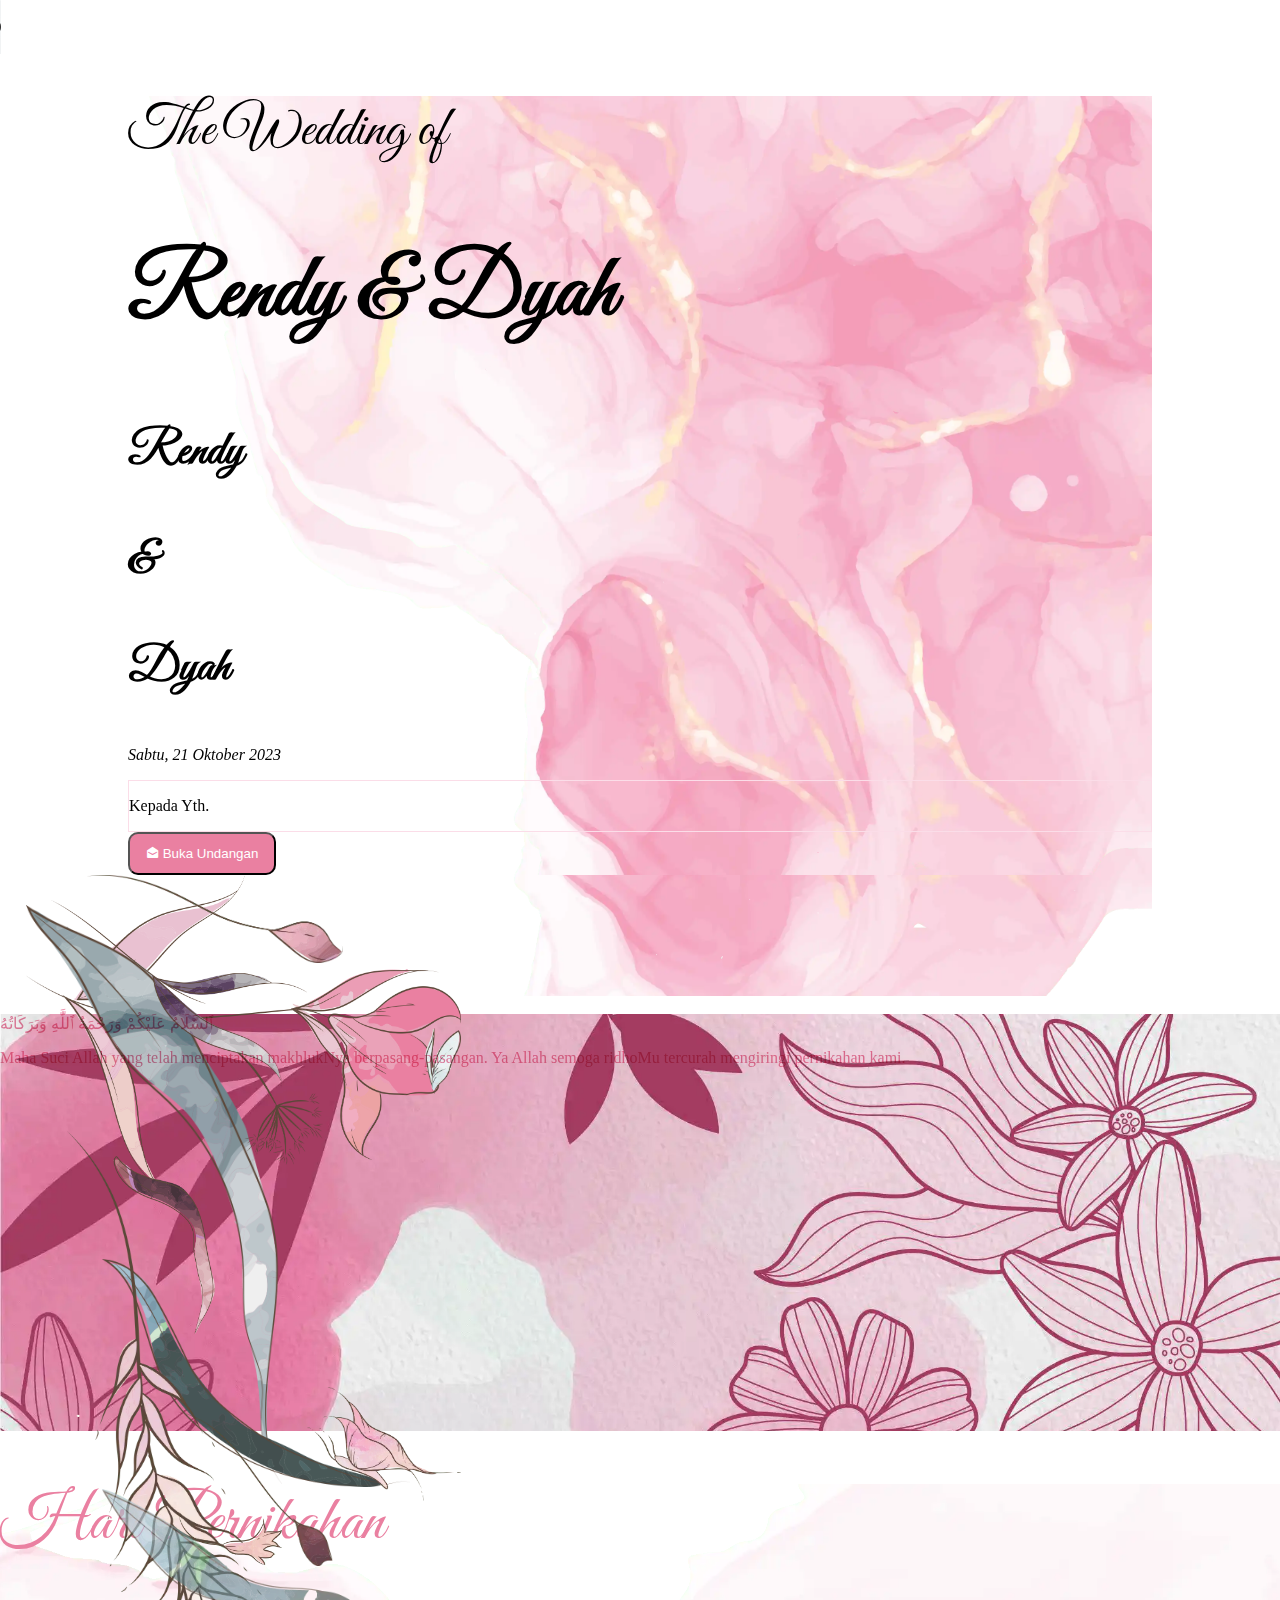
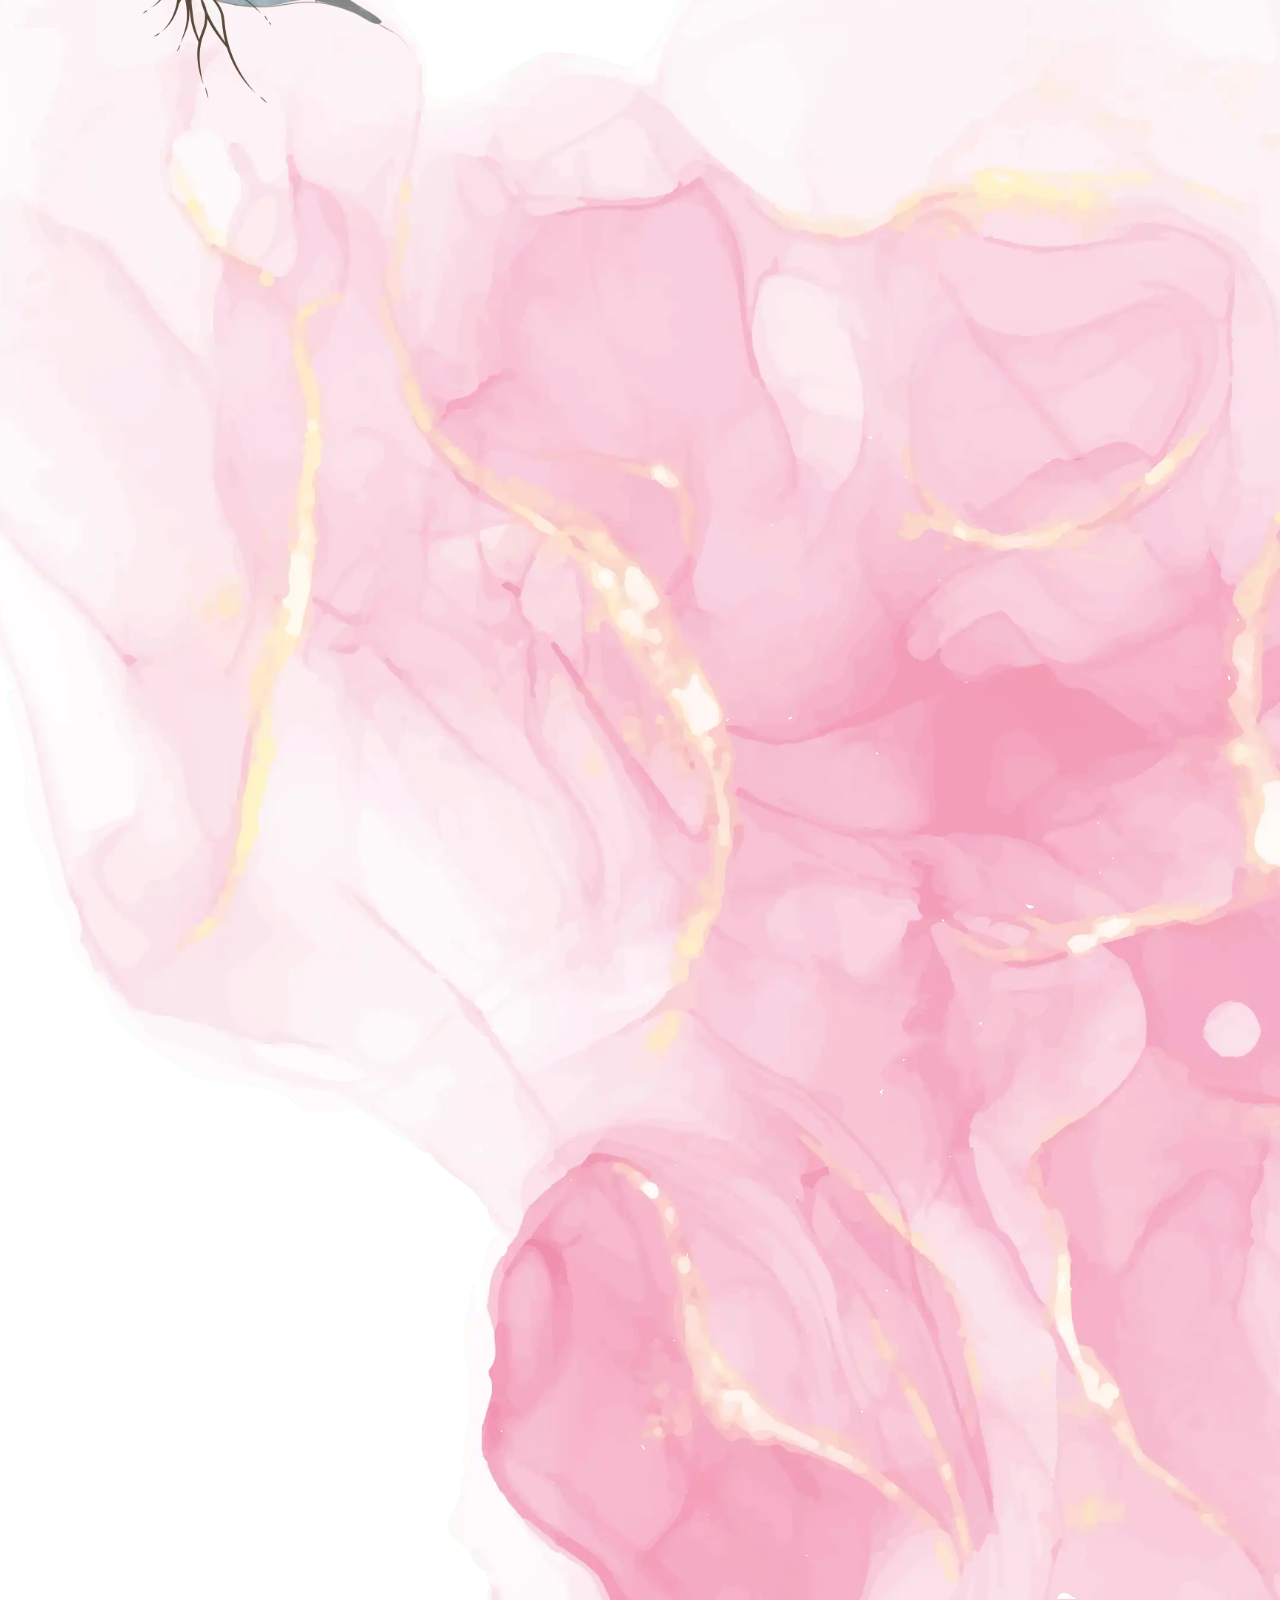
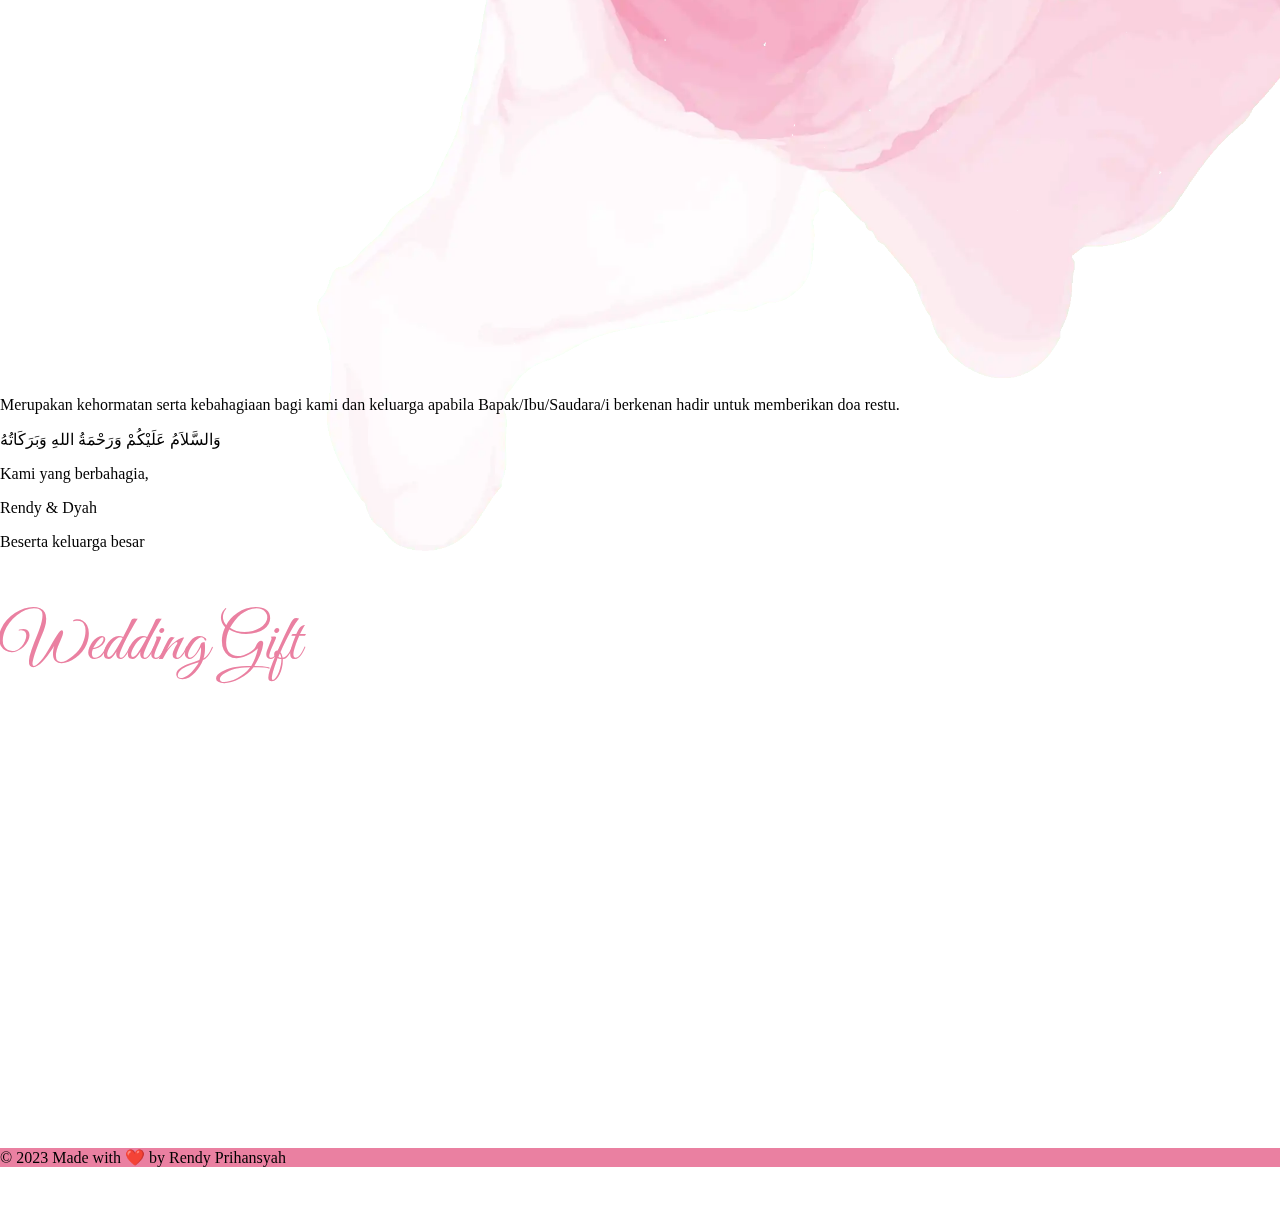
==== index.html @ e4898a98 "v1.5 correction background" ====
<!DOCTYPE html>
<html lang="en">
<head>
  <meta charset="UTF-8">
  <meta name="viewport" content="width=device-width, initial-scale=1.0">
  <link rel="stylesheet" href="styles.css">
  <link href="https://cdn.jsdelivr.net/npm/bootstrap@5.0.2/dist/css/bootstrap.min.css" rel="stylesheet" integrity="sha384-EVSTQN3/azprG1Anm3QDgpJLIm9Nao0Yz1ztcQTwFspd3yD65VohhpuuCOmLASjC" crossorigin="anonymous">
  <script src="https://cdn.jsdelivr.net/npm/bootstrap@5.0.2/dist/js/bootstrap.bundle.min.js" integrity="sha384-MrcW6ZMFYlzcLA8Nl+NtUVF0sA7MsXsP1UyJoMp4YLEuNSfAP+JcXn/tWtIaxVXM" crossorigin="anonymous"></script>
  <link href="https://unpkg.com/aos@2.3.1/dist/aos.css" rel="stylesheet">
  <link href='https://unpkg.com/boxicons@2.1.2/css/boxicons.min.css' rel='stylesheet'>
  <link rel="icon" type="image/x-icon" href="assets/rd.jpeg">
  <title>Pernikahan Rendy & Dyah</title>
  <meta name="description" content="21 Oktober 2023, 19.00 WIB ~ 21.00 WIB">

</head>
<body>
  <audio id="songs" controls autoplay loop class="d-none">
    <source src="assets/song.mp3" type="audio/mpeg">
  </audio>
    <section class="muka overflow-hidden">
      <article class="position-relative muka">
        <div
          class="position-absolute vh-100 vw-100 text-black d-flex justify-content-center align-items-center flex-column top-0 left-0">
          <h1 class="tittle">
            The Wedding of
          </h1>
          <h2 class="name d-none d-sm-block">
            Rendy & Dyah
          </h2>
          <h3 class="name d-sm-none mb-0">
            Rendy
          </h3>
          <h3 class="name d-sm-none mb-0">
            &
          </h3>
          <h3 class="name d-sm-none">
            Dyah
          </h3>
          <p>
            <i>
              Sabtu, 21 Oktober 2023
            </i>
          </p>

          <div class="bg-white rounded-3 px-5 py-2 mb-3 d-flex flex-column justify-content-start align-items-center" style="color: black; border: 1px; border-style: solid; border-color: #fbdde8;">
            <p>
              Kepada Yth.
            </p>
            <p id="person" class="text-capitalize">
              
            </p>
          </div>

          <button class="btn-open d-flex align-items-center justify-content-center gap-2 fs-5 border-0" id="open">
            <i class='bx bxs-envelope-open'></i>
            Buka Undangan
          </button>
        </div>
        <div class="board">
          <img alt="motion floral first section" class="floral-1" src="assets/page1/Layer 1.webp">
          <img alt="motion floral first section" class="floral-2" src="assets/page1/Layer 2.webp">
          <img alt="motion floral first section" class="floral-6" src="assets/page1/Layer 6.webp">
          <img alt="motion floral first section" class="floral-3" src="assets/page1/Layer 3.webp">
          <img alt="motion floral first section" class="floral-4" src="assets/page1/Layer 4.webp">
          <img alt="motion floral first section" class="floral-5" src="assets/page1/Layer 5.webp">
          <img alt="motion floral first section" class="floral-7" src="assets/page1/Layer 7.webp">
          <img alt="motion floral first section" class="floral-8" src="assets/page1/Layer 8.webp">
          <img alt="motion floral first section" class="floral-9" src="assets/page1/Layer 9.webp">
          <img alt="motion floral first section" class="floral-10" src="assets/page1/Layer 10.webp">
          <img alt="motion floral first section" class="floral-11" src="assets/page1/Layer 11.webp">
          <img alt="motion floral first section" class="floral-12" src="assets/page1/Layer 12.webp">
          <img alt="motion floral first section" class="floral-13" src="assets/page1/Layer 13.webp">     
        </div>
      </article>
    </section>
  
    <div id="separator" class="w-100 h-15px d-none">
    </div>
    
    <article id="about" class="container background-floral vw-100 py-5 d-none">
      <p class="text-center text-pink fs-1">
        ٱلسَّلَامُ عَلَيْكُمْ وَرَحْمَةُ ٱللَّٰهِ وَبَرَكَاتُهُ
      </p>

      <p class="text-center text-pink">
        Maha Suci Allah yang telah menciptakan makhlukNya berpasang-pasangan. Ya Allah semoga ridhoMu tercurah
        mengiringi pernikahan kami.
      </p>

      <!-- <p class="text-center text-pink" style="font-size: 2.5rem;">
        Mempelai
      </p> -->

      <div class="d-flex align-items-center justify-content-center gap-3 gap-sm-5 flex-column flex-md-row">
        <div data-aos="fade-right" data-aos-duration="2000"
          class="d-flex flex-column align-items-center rounded-3 p-3">
          <!-- <img src="assets/rendy.gif" alt="rendy" width="300" height="auto"> -->
          <p class="mempelai text-pink">
            Rendy Prihansyah
          </p>
          <!-- <p class="mb-0">
            <strong>
              Putra Dari
            </strong>
          </p> -->
          <p class="mb-0 text-pink">
            Alm. Bapak Fery Iswanto
          </p>
          <!-- <p class="mb-0" >
            &
          </p> -->
          <p class="mb-0 text-pink">
            Ibu Pipin Hasanah
          </p>
        </div>
        <!-- <p data-aos="zoom-in" data-aos-duration="2000" class="and mb-0 about-us text-white">.</p> -->
        <div data-aos="fade-left" data-aos-duration="2000"
          class="d-flex flex-column align-items-center rounded-3 p-3">
          <!-- <img src="assets/dyah.gif" alt="dyah" width="300" height="auto"> -->
          <p class="mempelai text-pink ">
            Dyah Khoirotunnisa
          </p>
          <!-- <p class="mb-0">
            <strong>
              Putri Dari
            </strong>
          </p> -->
          <p class="mb-0 text-pink">
            Alm. Bapak Ade Supriatin
          </p>
          <!-- <p class="mb-0">
            &
          </p> -->
          <p class="mb-0 text-pink">
            Ibu Munhana
          </p>
        </div>
      </div>
    </article>

    <!-- <article id="quote" class="vh-100 vw-100 d-flex flex-column justify-content-between background-quote d-none">
      <div class="w-100 background-primary h-15px">
      </div>
      <div class="container">
          <div class="p-5 d-flex align-items-center justify-content-center flex-column">
            <p class="quote text-black text-center">
              " Dan di antara tanda-tanda kekuasaan-Nya diciptakan-Nya untukmu pasangan hidup dari jenismu sendiri
              supaya kamu dapat ketenangan hati dan dijadikannya kasih sayang di antara kamu. Sesungguhnya yang demikian
              menjadi tanda-tanda kebesaran-Nya bagi orang-orang yang berpikir. "
            </p>
            <p class="quote text-black">
              ~QS. Ar-Rum Ayat 21~
            </p>
        </div>
      </div>
      <div class="w-100 background-primary h-15px">
      </div>
    </article> -->

    <article id="times" class="container muka py-5 d-none">
      <h2 class="about-us text-center" style="color: #ea80a1;">
        Hari Pernikahan
      </h2>

      <div data-aos="zoom-in" data-aos-duration="2000"
        class="d-flex flex-wrap align-items-center justify-content-center gap-3 mb-5">
        <div id="day"
          class="d-flex align-items-center justify-content-center text-white rounded-3 timer shadow background-timer" style="font-size: 2rem; font-weight: 600;">
        </div>
        <div id="hrs"
          class="d-flex align-items-center justify-content-center text-white rounded-3 timer shadow background-timer" style="font-size: 2rem; font-weight: 600;">
        </div>
        <div id="mins"
          class="d-flex align-items-center justify-content-center text-white rounded-3 timer shadow background-timer" style="font-size: 2rem; font-weight: 600;">
        </div>
        <div id="secs"
          class="d-flex align-items-center justify-content-center text-white rounded-3 timer shadow background-timer" style="font-size: 2rem; font-weight: 600;">
        </div>
      </div>

      <div class="d-flex justify-content-center mb-5">
        <div data-aos="fade-up" data-aos-duration="2000"
          class="d-flex flex-column align-items-center rounded-3 p-3 shadow background-gray">
          <div class="rounded-circle d-flex align-items-center justify-content-center background-wedding">
            <img src="assets/book.gif" alt="Akad" width="auto" height="74">
          </div>

          <h3>
              Akad
          </h3>

          <div class="d-flex align-items-center justify-content-around gap-4">
            <div class="d-flex flex-column text-center">
              <hr>
              <p>
                  Sabtu, 21 Oktober 2023
              </p>
              <hr>
            </div>
            <div class="d-flex flex-column text-center">
              <hr>
              <p>
                  15.30 WIB - 17.30 WIB
              </p>
              <hr>
            </div>
          </div>

          <div class="rounded-circle d-flex align-items-center justify-content-center background-wedding">
            <img src="assets/glass.gif" alt="Resepsi" width="80" height="76">
          </div>

          <h3>
              Resepsi Pernikahan
          </h3>

          <div class="d-flex align-items-center justify-content-around gap-4">
            <div class="d-flex flex-column text-center">
              <hr>
              <p>
                  Sabtu, 21 Oktober 2023
              </p>
              <hr>
            </div>
            <div class="d-flex flex-column text-center">
              <hr>
              <p>
                  19.00 WIB - 21.00 WIB
              </p>
              <hr>
            </div>
          </div>

          <a href="https://calendar.google.com/calendar/event?action=TEMPLATE&tmeid=NmxjaHAzYmgzcmlxMnI1Z3VuY3E4aHZpMmQgcmVuZHlwcmloYW5zeWFoQG0&tmsrc=rendyprihansyah%40gmail.com" rel="nofollow noopener noreferrer external"
            class="btn-map d-flex align-items-center justify-content-center gap-1 mb-3 transition" target="_blank" style="text-decoration: none;">
            <p class="mb-0 fs-5">
              <button class="btn-open d-flex align-items-center justify-content-center gap-2 fs-5 border-0">
                <i class='bx bxs-calendar'></i>
                Ingatkan di Google Calendar
              </button>
            </p>
          </a>
          <br>
          <h2>
            Lokasi Pernikahan
          </h2>
          <p class="text-center">
            TERAS RAJEG - Jl. Raya Pondok Rajeg No.61, Jatimulya, Kec. Cilodong, Kota Depok, Jawa Barat 16914
          </p>

          <div data-aos="fade-up" data-aos-duration="2000" class="container-map">
              <iframe title="Venue Maps:Teras Rajeg" src="https://www.google.com/maps/embed?pb=!1m14!1m8!1m3!1d15857.902321288115!2d106.8249206!3d-6.4612717!3m2!1i1024!2i768!4f13.1!3m3!1m2!1s0x2e69c1b67a448151%3A0x7ddcf5cd81dd1715!2sTeras%20Rajeg%20-%20Outdoor%20Venue!5e0!3m2!1sid!2sid!4v1693909894973!5m2!1sid!2sid" width="100%" height="450" style="border:0;" allowfullscreen="" loading="lazy" referrerpolicy="no-referrer-when-downgrade"></iframe>
          </div>
          <br>
          <a href="https://goo.gl/maps/6xcEoi2kr81Gwwn37" rel="nofollow noopener noreferrer external"
            class="btn-map d-flex align-items-center justify-content-center gap-1 mb-3 transition" target="_blank" style="text-decoration: none;">
            
            <p class="mb-0 fs-5">
              <button class="btn-open d-flex align-items-center justify-content-center gap-2 fs-5 border-0">
                </i><i class='bx bxs-map'></i>Buka Peta
              </button>
            </p>
          </a>
        </div>
      </div>

      <p class="text-center">
        Merupakan kehormatan serta kebahagiaan bagi kami dan keluarga apabila Bapak/Ibu/Saudara/i berkenan hadir untuk memberikan doa restu.
      </p>

      <p class="text-center fs-1">
        وَالسَّلاَمُ عَلَيْكُمْ وَرَحْمَةُ اللهِ وَبَرَكَاتُهُ
      </p>

      <p class="text-center">
        Kami yang berbahagia,
      </p>

      <p class="text-center name-closing">
        Rendy & Dyah
      </p>

      <p class="text-center">
        Beserta keluarga besar
      </p>
    </article>

    <article id="gift" class="container py-5 d-none">
      <h2 class="about-us text-center" style="color: #ea80a1;">
        Wedding Gift
      </h2>
      <div
        data-aos="fade-up" data-aos-duration="2000"
        class="d-flex flex-column align-items-center justify-content-between rounded-3 p-3 h-100 shadow background-gray mx-auto"
        style="max-width: 500px;"
      >
        <p class="fs-2">
          <b>Rekening</b>
        </p>

        <div class="d-flex flex-wrap items-center justify-content-center gap-4">
          <img src="assets/bca.png" alt="bca" height="65">

          <div>
            <div class="d-flex align-items-center gap-2">
              <p class="mb-0">
                095 364 6550
              </p>
              <i onclick="copyBca()" class="bx bxs-copy-alt mt-2 h4" style="cursor: pointer;"></i>
            </div>
            <p>
              a.n Rendy Prihansyah
            </p>
          </div>
        </div>

        <div class="d-flex flex-wrap items-center justify-content-center gap-4">
          <img src="assets/bni.png" alt="bni" width="200" height="65">

          <div>
            <div class="d-flex align-items-center gap-2">
              <p class="mb-0">
                043 764 9266 
              </p>
              <i onclick="copyBni()" class="bx bxs-copy-alt mt-2 h4" style="cursor: pointer;"></i>
            </div>
            <p>
              a.n Dyah Khoirotunnisa
            </p>
          </div>
        </div>
<!-- 
        <a href="https://wa.me/+6281289388441" rel="nofollow noopener noreferrer" target="_blank"
          class="btn-map d-flex align-items-center justify-content-center gap-1 transition" style="text-decoration: none;">
          <i class='bx bxl-whatsapp'></i>
          <p class="mb-0 fs-6">
            Konfirmasi WhatsApp
          </p>
        </a> -->
      </div>
    </article>

    <footer id="footer" class="w-100 text-white d-flex justify-content-center py-3 background-primary d-none">
      <p class="mb-0">
        &copy; 2023 Made with ❤️ by Rendy Prihansyah
      </p>
    </footer>
    <script src="https://code.jquery.com/jquery-3.6.0.slim.min.js"
      integrity="sha256-u7e5khyithlIdTpu22PHhENmPcRdFiHRjhAuHcs05RI=" crossorigin="anonymous"></script>
    <script src="https://unpkg.com/aos@2.3.1/dist/aos.js"></script>
    <script>
      var end = new Date('10/21/2023 3:30 PM');
      var _second = 1000;
      var _minute = _second * 60;
      var _hour = _minute * 60;
      var _day = _hour * 24;
      var timer;
  
      function showRemaining() {
        var now = new Date();
        var distance = end - now;
        if (distance < 0) {
  
          clearInterval(timer);
          document.getElementById('day').innerHTML = '0 Hari';
          document.getElementById('hrs').innerHTML = '0 Jam';
          document.getElementById('mins').innerHTML = '0 Menit';
          document.getElementById('secs').innerHTML = '0 Detik';
  
          return;
        }
        var days = Math.floor(distance / _day);
        var hours = Math.floor((distance % _day) / _hour);
        var minutes = Math.floor((distance % _hour) / _minute);
        var seconds = Math.floor((distance % _minute) / _second);
  
        document.getElementById('day').innerHTML = days + ' Hari';
        document.getElementById('hrs').innerHTML = hours + ' Jam';
        document.getElementById('mins').innerHTML = minutes + ' Menit';
        document.getElementById('secs').innerHTML = seconds + ' Detik';
      }
  
      timer = setInterval(showRemaining, 1000);
    </script>
    <script>
      var openButton = document.querySelector('#open');
      openButton.addEventListener("click", function (event) {
        separator = document.getElementById("separator");
        about = document.getElementById("about");
        // quote = document.getElementById("quote");
        times = document.getElementById("times");
        gift = document.getElementById("gift");
        footer = document.getElementById("footer");
        separator.classList.remove("d-none");
        about.classList.remove("d-none");
        // quote.classList.remove("d-none");
        times.classList.remove("d-none");
        gift.classList.remove("d-none");
        footer.classList.remove("d-none");
        AOS.init(
          {
            once: true
          }
        );
        document.getElementById("songs").play();
        separator.scrollIntoView();
      });
    </script>

    <script>
      function copyBca() {
        navigator.clipboard.writeText("0953646550")
        .then(() => {
          alert("Berhasil Menyalin Nomor Rekening BCA");
        })
        .catch(() => {
          alert("Terjadi Kesalahan, Tidak Dapat Menyanil Nomor Rekening");
        });
      }

      function copyBni() {
        navigator.clipboard.writeText("0437649266")
        .then(() => {
          alert("Berhasil Menyalin Nomor Rekening BNI");
        })
        .catch(() => {
          alert("Terjadi Kesalahan, Tidak Dapat Menyanil Nomor Rekening");
        });
      }
      </script>
      <script>
      const to = new URLSearchParams(window.location.search);
      var kepada = document.getElementById("person");
      kepada.textContent = to.get('to');;
    </script>
</body>
</html>
---- styles.css ----
@import url('https://fonts.googleapis.com/css2?family=Alex+Brush&display=swap');
@import url('https://fonts.googleapis.com/css2?family=Great+Vibes&display=swap');

@font-face {
  font-family: "mitha_mella";
  src: url("/fonts/MithaMellaRegular.ttf");
}

html,
body {
  /* background-color: white; */
  /* background-image: url("https://rendyp.github.io/assets/page1/Layer 26.png");
  background-position: center;
  background-repeat: no-repeat;
  background-size: cover; */
  height: 100%;
  width: 100%;
  margin: 0;
}

section {
  max-width: 1024px;
  height:100%;
  width: 100%;
  margin-top: auto;
  margin-left: auto;
  margin-right: auto;
}

.muka{
  background-image: url("https://rendyp.github.io/assets/page1/Layer 26.webp");
  background-position: center;
  background-repeat: no-repeat;
  background-size: cover;
}

.board{
  max-width: 50%;
  max-height: 50%;
  position: relative;
}

/* Start Floral */
.floral-1{
  max-width: 85%;
  position: absolute;
  padding-top: 0%;
  margin-left: -20%;
  animation: diving 6s ease-in-out infinite, diving-rotate 6s ease-in-out infinite;
}

.floral-2{
  max-width: 50%;
  position: absolute;
  padding-top: 6%;
  margin-left: -20%;
  animation: diving-2 6s ease-in-out infinite, diving-rotate-2 6s ease-in-out infinite;
}

.floral-3{
  max-width: 50%;
  padding-top: 5%;
  position: absolute;
  margin-left: -15%;
  animation: diving 12s ease-in-out infinite, diving-rotate 9s ease-in-out infinite;
}

.floral-4{
  max-width: 20%;
  padding-top: 55%;
  position: absolute;
  margin-left: -3%;
  animation: diving 2s ease-in-out infinite, diving-rotate 3s ease-in-out infinite;
}

.floral-5{
  max-width: 60%;
  padding-top: 75%;
  position: absolute;
  margin-left: -5%;
  animation: diving-2 5s ease-in-out infinite, diving-rotate-2 10s ease-in-out infinite;
}

.floral-6{
  max-width: 20%;
  position: absolute;
  padding-top: 32%;
  margin-left: 18%;
  animation: diving 12s ease-in-out infinite, diving-rotate 9s ease-in-out infinite;
}

.floral-7{
  max-width: 7%;
  position: absolute;
  padding-top: 30%;
  margin-left: 58%;
  animation: diving-7 6s ease-in-out infinite, diving-rotate 6s ease-in-out infinite, butterfly 6s ease-in-out infinite;
}

.floral-8{
  max-width: 50%;
  position: absolute;
  padding-top: 0%;
  margin-left: -8%;
  animation: diving 2s ease-in-out infinite, diving-rotate 2s ease-in-out infinite;
}

.floral-9{
  max-width: 30%;
  position: absolute;
  padding-top: 100%;
  margin-left: 35%;
  animation: diving-2 5s ease-in-out infinite, diving-rotate-2 10s ease-in-out infinite;
}

.floral-10{
  max-width: 40%;
  position: absolute;
  padding-top: 50%;
  margin-left: -12%;
  animation: diving-9 5s ease-in-out infinite;
}

.floral-11{
  max-width: 60%;
  position: absolute;
  padding-top: 120%;
  margin-left: -5%;
  animation: diving-rotate 4s ease-in-out infinite;
}

.floral-12{
  max-width: 30%;
  position: absolute;
  padding-top: 105%;
  margin-left: 10%;
  animation: diving-rotate 3s ease-in-out infinite;
}

.floral-13{
  max-width: 20%;
  position: absolute;
  padding-top: 125%;
  margin-left: 10%;
  animation: diving-rotate 10s ease-in-out infinite;
}

@keyframes diving {
  0% {
    margin-top: 15px;
  }
  50% {
    margin-top: 25px;
  }
  100% {
    margin-top: 15px;
  }
}

@keyframes diving-rotate {
  0% {
    transform: rotate(0deg);
    transform-origin: bottom left;
  }
  50% {
    transform: rotate(5deg);
    transform-origin: bottom left;
  }
  75% {
    transform: rotate(-2deg);
    transform-origin: bottom left;
  }
  100% {
    transform: rotate(0deg);
    transform-origin: bottom left;
  }
}

@keyframes diving-2 {
  0% {
    margin-top: 15px;
  }
  50% {
    margin-top: 5px;
  }
  100% {
    margin-top: 15px;
  }
}

@keyframes diving-rotate-2 {
  0% {
    transform: rotate(0deg);
    transform-origin: bottom left;
  }
  25% {
    transform: rotate(-6deg);
    transform-origin: bottom left;
  }

  50% {
    transform: rotate(-2deg);
    transform-origin: bottom left;
  }
  100% {
    transform: rotate(0deg);
    transform-origin: bottom left;
  }
}

@keyframes diving-7 {
  0% {
    margin-top: 0px;
  }
  50% {
    margin-top: -5px;
  }
  50% {
    margin-top: -20px;
  }
  100% {
    margin-top: 0px;
  }
}

@keyframes butterfly {
  0% {
    transform: scale(1.0);
  }
  25% {
    transform: scale(1.1);
  }
  50% {
    transform: scale(1.0);
  }
  75% {
    transform: scale(1.1);
  }
  100% {
    transform: scale(1.0);
  }
}

@keyframes diving-9 {
  0% {
    margin-top: 0px;
  }
  50% {
    margin-top: 25px;
  }
  100% {
    margin-top: 0px;
  }
}
/* end floral */

p.date {
  font-family: 'Alex Brush', cursive;
  font-size: 1.5rem;
}

h1.tittle {
  font-family: 'Great Vibes', cursive;
  font-weight: 550;
  font-size: 3.5rem;
}

h2.name {
  font-family: 'Great Vibes', cursive;
  font-size: 5.5rem;
}

h3.name {
  font-family: 'Great Vibes', cursive;
  font-size: 3rem;
}

.btn-open {
  background-color: #ea80a1;
  cursor: pointer;
  padding: 0.75rem 1rem;
  text-decoration: none;
  color: white;
  border-radius: 10px;
  text-align: center;
  box-shadow: 0 0 0 0 #eaa2b8;
  transform: scale(1);
  animation: pulse 1.5s infinite;
}

.text-pink{
  color: #ea80a1;
  mix-blend-mode: multiply;
  text-shadow: 0.5px 0.5px white;
}


@keyframes pulse {
  0% {
    transform: scale(0.9);
    box-shadow: 0 0 0 0 #eaa2b8;
  }

  70% {
    transform: scale(1);
    box-shadow: 0 0 0 10px #fbdde8;
  }

  100% {
    transform: scale(0.9);
    box-shadow: 0 0 0 0 #eaa2b8;
  }
}

.about-us {
  font-family: 'Great Vibes', cursive;
  font-size: 4rem;
  font-weight: 500;
  color: black;
}

.mempelai {
  font-family: 'Great Vibes', cursive;
  font-size: 2.5rem;
  font-weight: 500;
}

.modal-title {
  font-family: 'Dancing Script', cursive;
  font-size: 5rem;
  font-weight: 600;
  color: #ea80a1;
}

.carousel-img {
  object-fit: cover;
  object-position: center center;
  background-position: center;
}

.background-primary {
  background-color: #ea80a1;
}

.background-floral{
  background-image: url("assets/bg4.webp");
  background-repeat: no-repeat;
  background-size: cover;
}

.background-timer {
  background-color: #ea80a1;
  width: 160px;
  height: 160px;
}

.background-wedding {
  background-color: white;
  width: 120px;
  height: 120px;
  /* border: 1px solid #ea80a1; */
}

.background-gray {
  background-color: #f5f5f5;
}

.background-dark {
  background-color: #2E2F3A;
}

.background-quote {
  background-image: url("assets/bg1.png");
  background-size: 80%;
  background-position: bottom left;
  background-repeat: no-repeat;
}

.background-about {
  /* background-image: url("assets/flower_white.png");
  background-size: 50%;
  background-position: bottom right;
  background-repeat: no-repeat; */
  animation: diving-rotate 8s ease-in-out infinite;
}

.container-map {
  width: 100%;
  max-width: 732px;
}

.h-15px {
  height: 2px;
}

.transition {
  transition-property: color, background-color, border-color, text-decoration-color, fill, stroke, opacity, box-shadow, transform, filter, backdrop-filter;
  transition-timing-function: cubic-bezier(0, 0, 0.2, 1);
  transition-duration: 300ms;
}
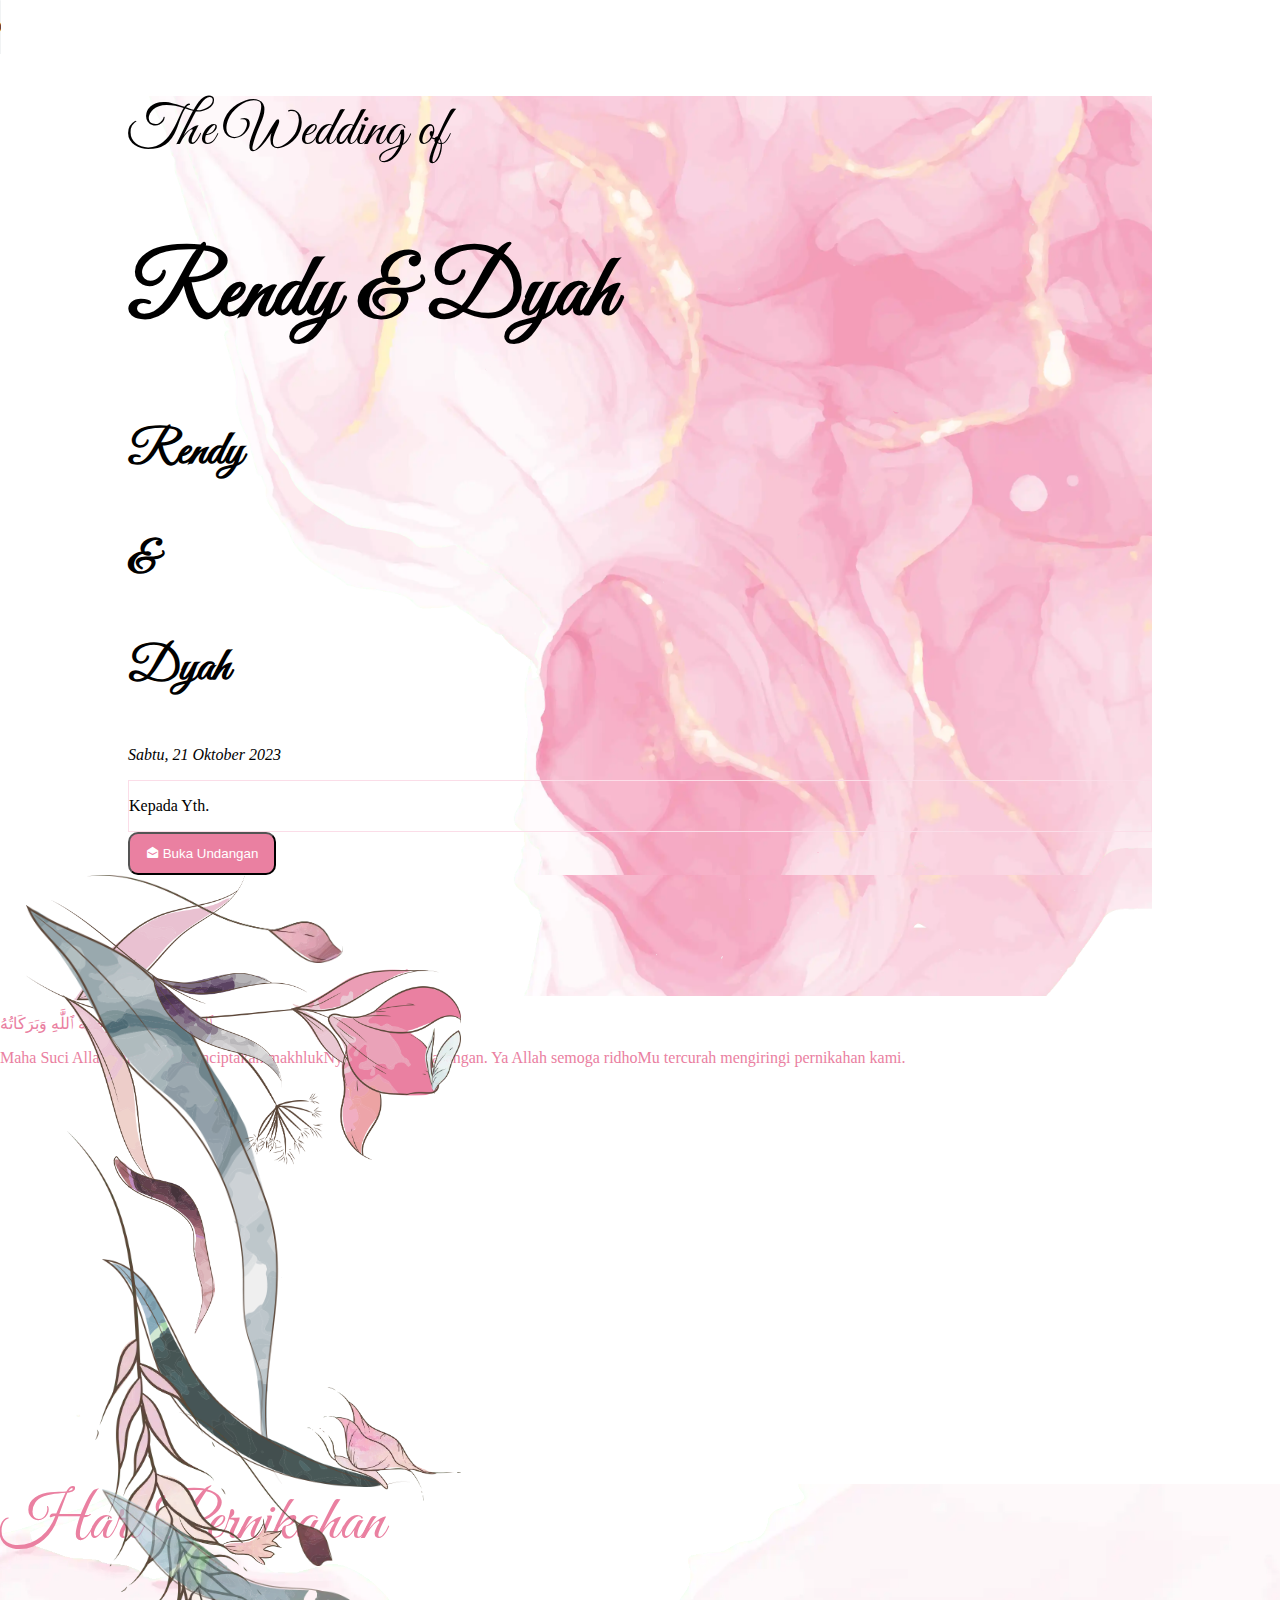
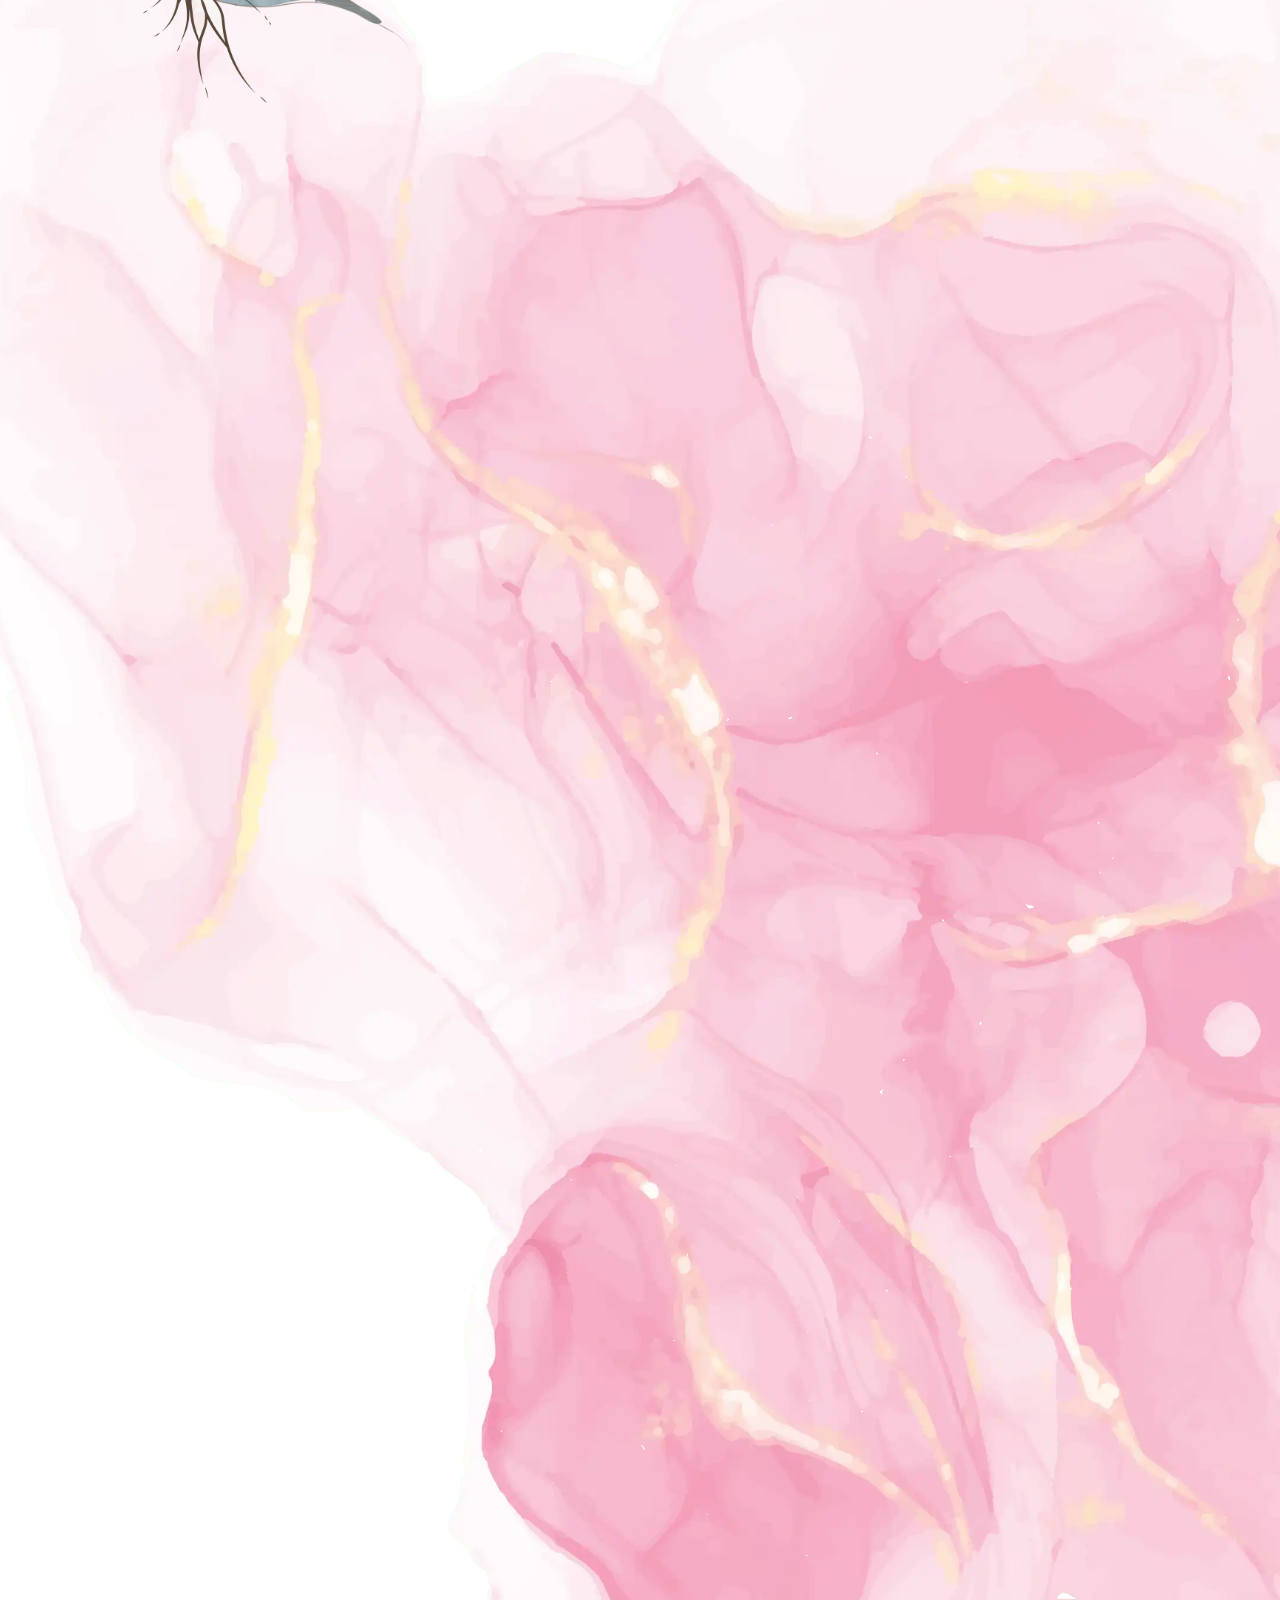
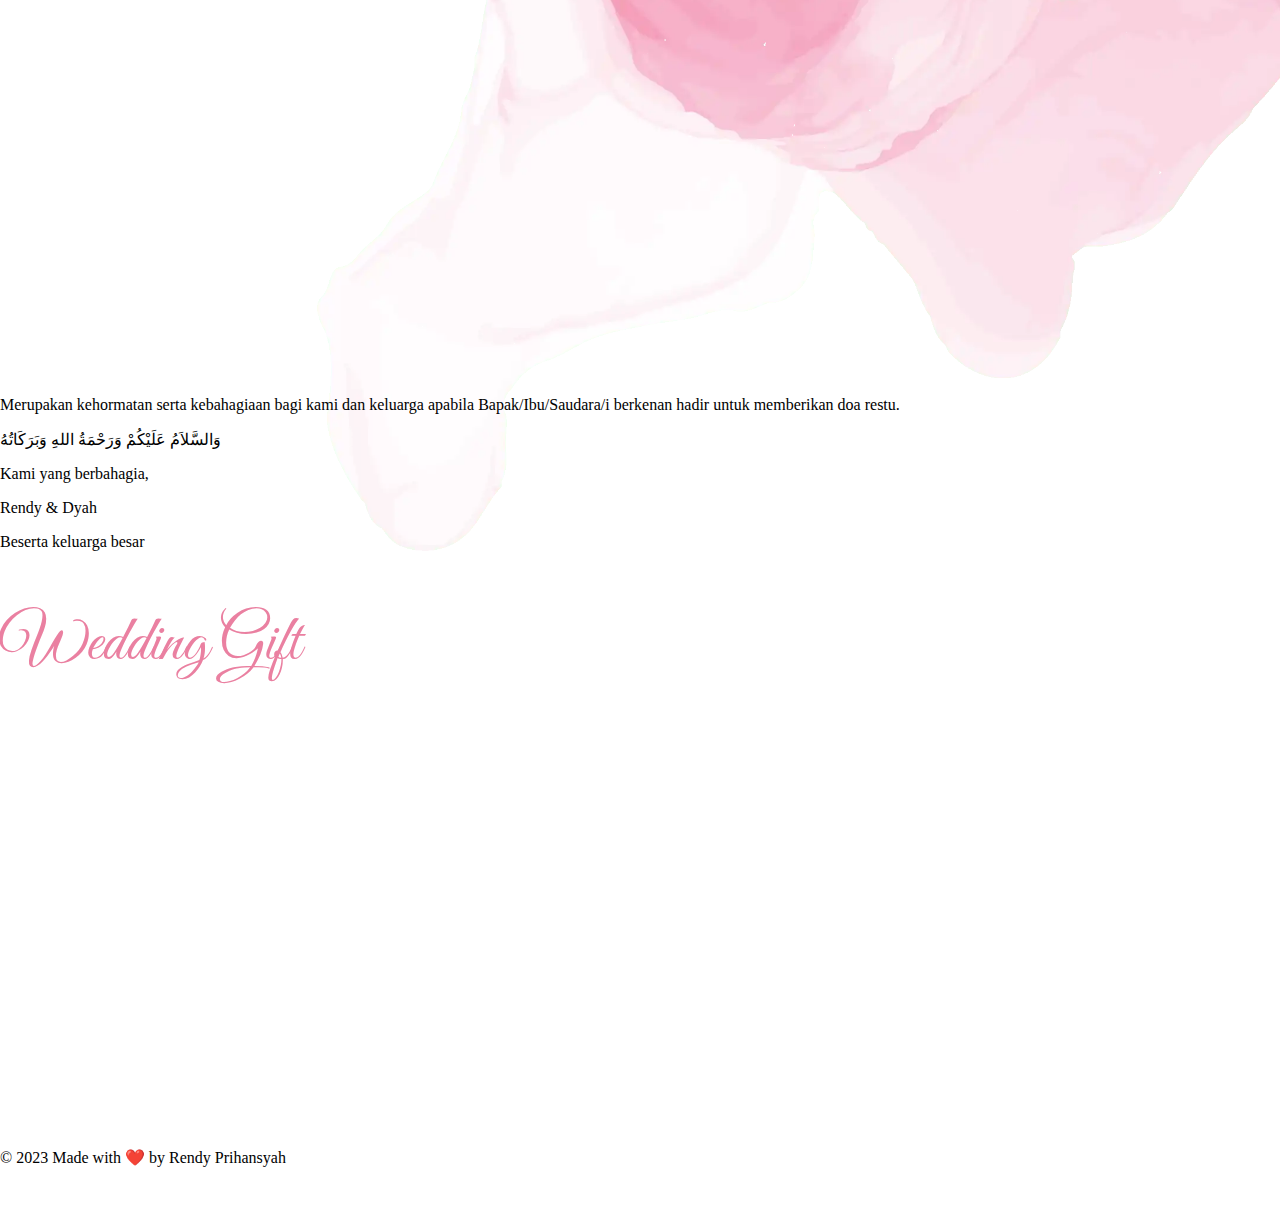
==== commit 55c68071: "v1.5 correction background" ====
--- a/index.html
+++ b/index.html
@@ -77,7 +77,7 @@
     <div id="separator" class="w-100 h-15px d-none">
     </div>
     
-    <article id="about" class="container background-floral vw-100 py-5 d-none">
+    <article id="about" class="container background-primary vw-100 py-5 d-none">
       <p class="text-center text-pink fs-1">
         ٱلسَّلَامُ عَلَيْكُمْ وَرَحْمَةُ ٱللَّٰهِ وَبَرَكَاتُهُ
       </p>
--- a/styles.css
+++ b/styles.css
@@ -290,7 +290,6 @@
 
 .text-pink{
   color: #ea80a1;
-  mix-blend-mode: multiply;
   text-shadow: 0.5px 0.5px white;
 }
 
@@ -339,14 +338,14 @@
 }
 
 .background-primary {
-  background-color: #ea80a1;
-}
-
-.background-floral{
+  background-color: white;
+}
+
+/* .background-floral{
   background-image: url("assets/bg4.webp");
   background-repeat: no-repeat;
   background-size: cover;
-}
+} */
 
 .background-timer {
   background-color: #ea80a1;
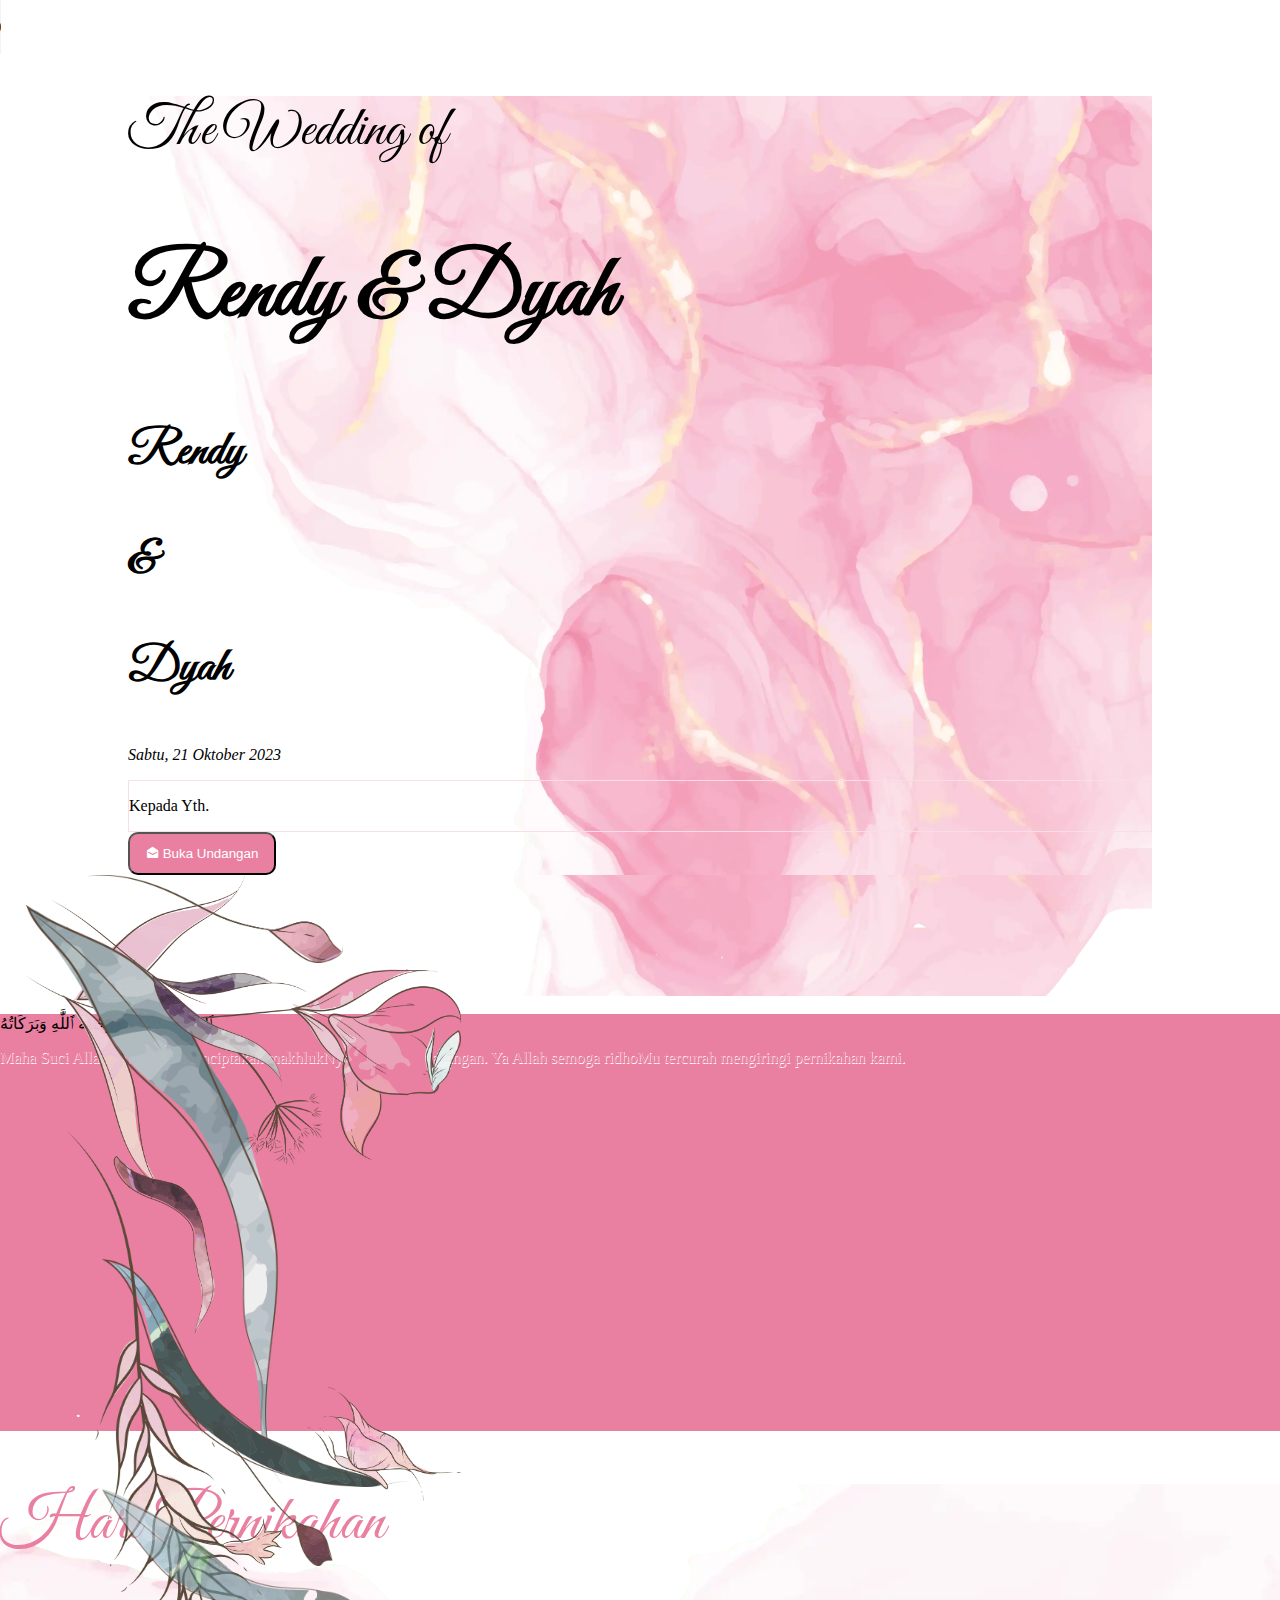
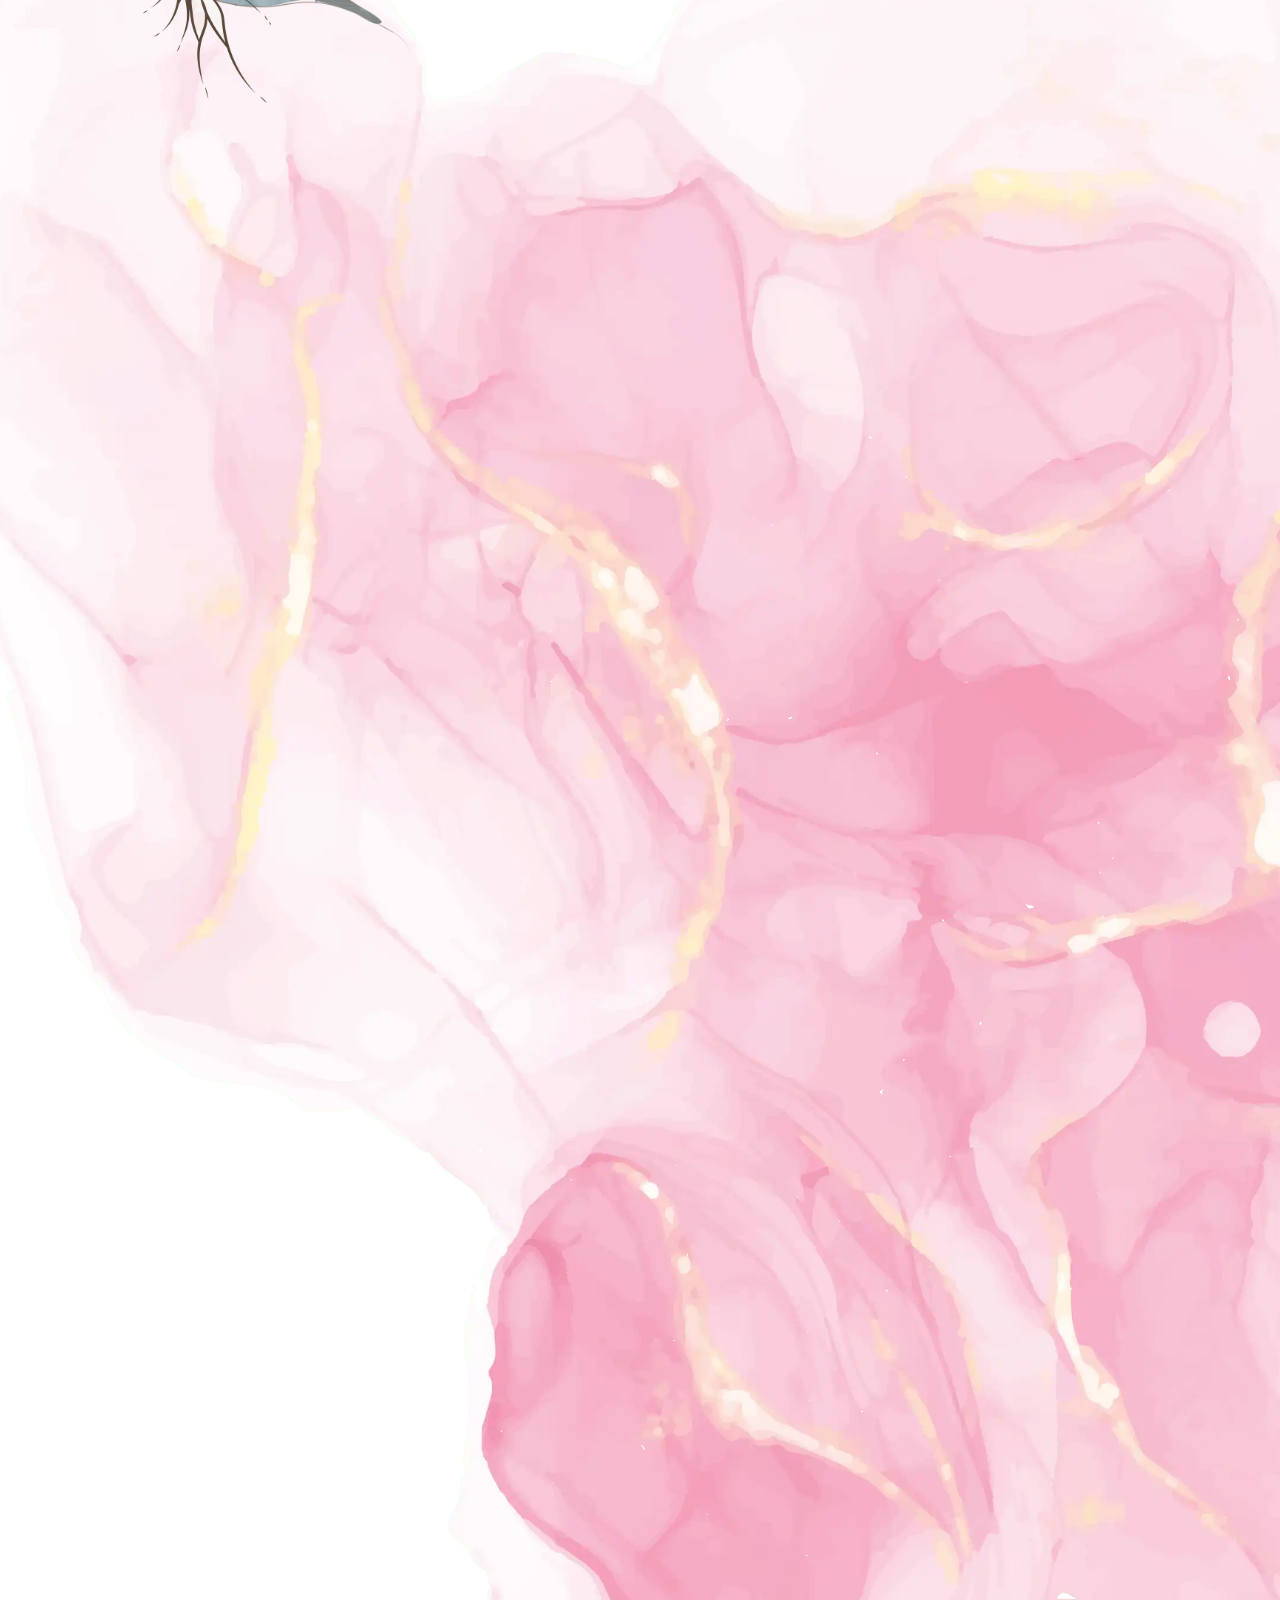
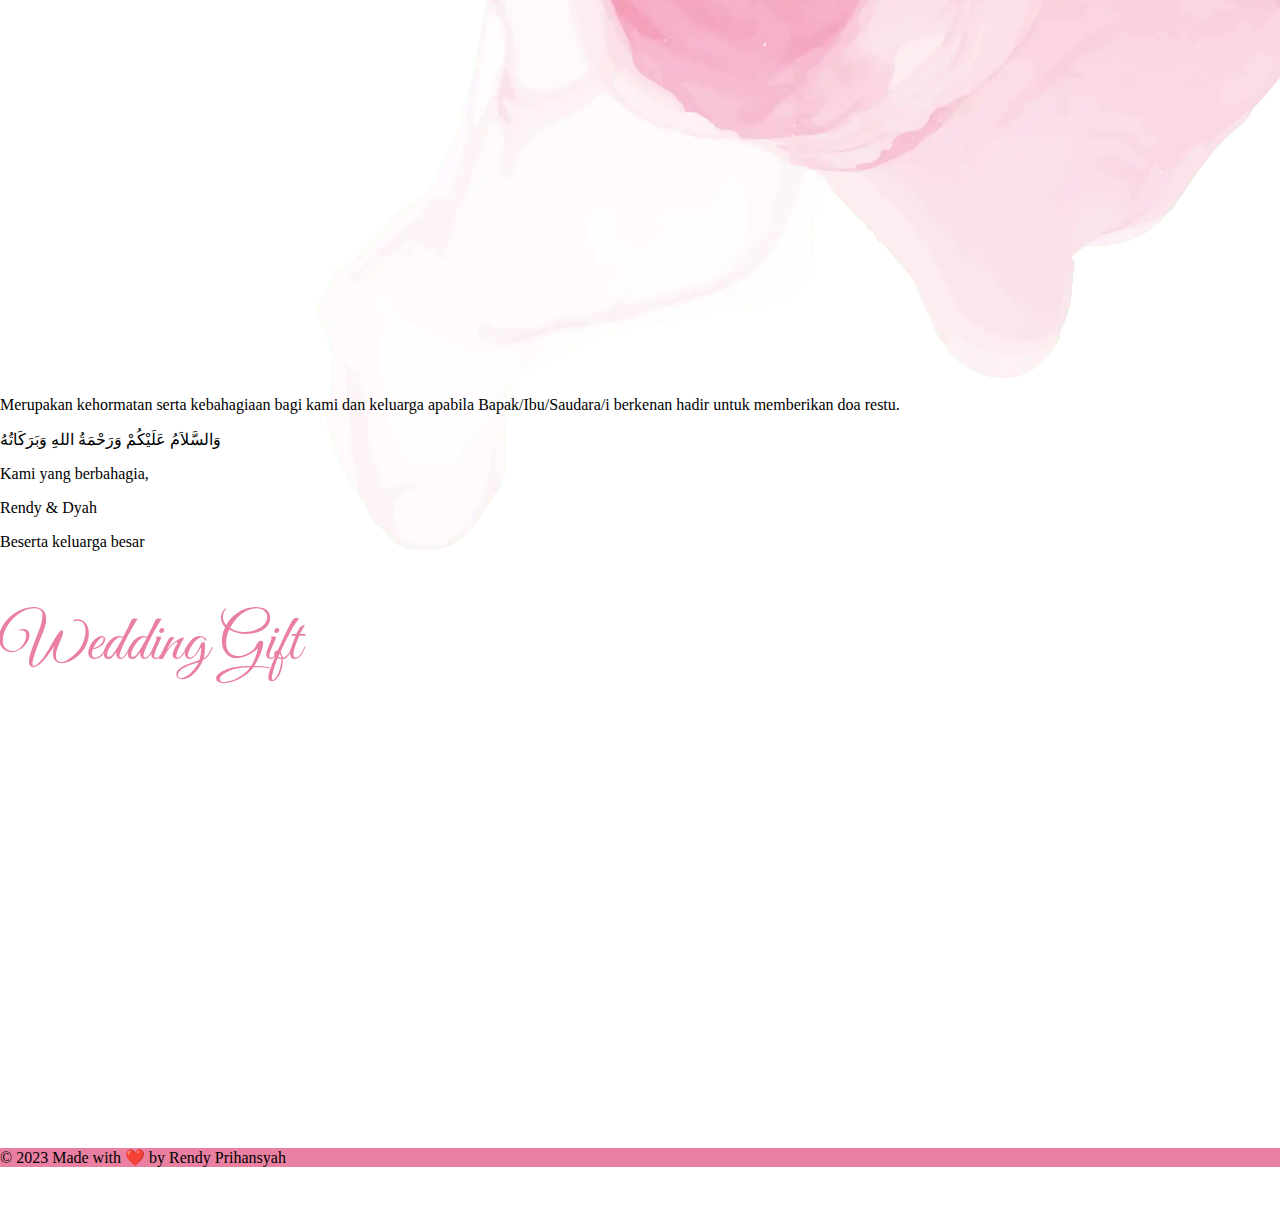
==== commit f0408040: "v1.5 correction text pink-primary" ====
--- a/index.html
+++ b/index.html
@@ -71,14 +71,17 @@
           <img alt="motion floral first section" class="floral-12" src="assets/page1/Layer 12.webp">
           <img alt="motion floral first section" class="floral-13" src="assets/page1/Layer 13.webp">     
         </div>
+        <div class="board2">
+
+        </div>
       </article>
     </section>
   
     <div id="separator" class="w-100 h-15px d-none">
     </div>
     
-    <article id="about" class="container background-primary vw-100 py-5 d-none">
-      <p class="text-center text-pink fs-1">
+    <article id="about" class="container background-pink vw-100 py-5 d-none">
+      <p class="text-center text-primary fs-1">
         ٱلسَّلَامُ عَلَيْكُمْ وَرَحْمَةُ ٱللَّٰهِ وَبَرَكَاتُهُ
       </p>
 
@@ -340,7 +343,7 @@
       </div>
     </article>
 
-    <footer id="footer" class="w-100 text-white d-flex justify-content-center py-3 background-primary d-none">
+    <footer id="footer" class="w-100 text-white d-flex justify-content-center py-3 background-pink d-none">
       <p class="mb-0">
         &copy; 2023 Made with ❤️ by Rendy Prihansyah
       </p>
--- a/styles.css
+++ b/styles.css
@@ -341,11 +341,9 @@
   background-color: white;
 }
 
-/* .background-floral{
-  background-image: url("assets/bg4.webp");
-  background-repeat: no-repeat;
-  background-size: cover;
-} */
+.background-pink {
+  background-color: #ea80a1;
+}
 
 .background-timer {
   background-color: #ea80a1;
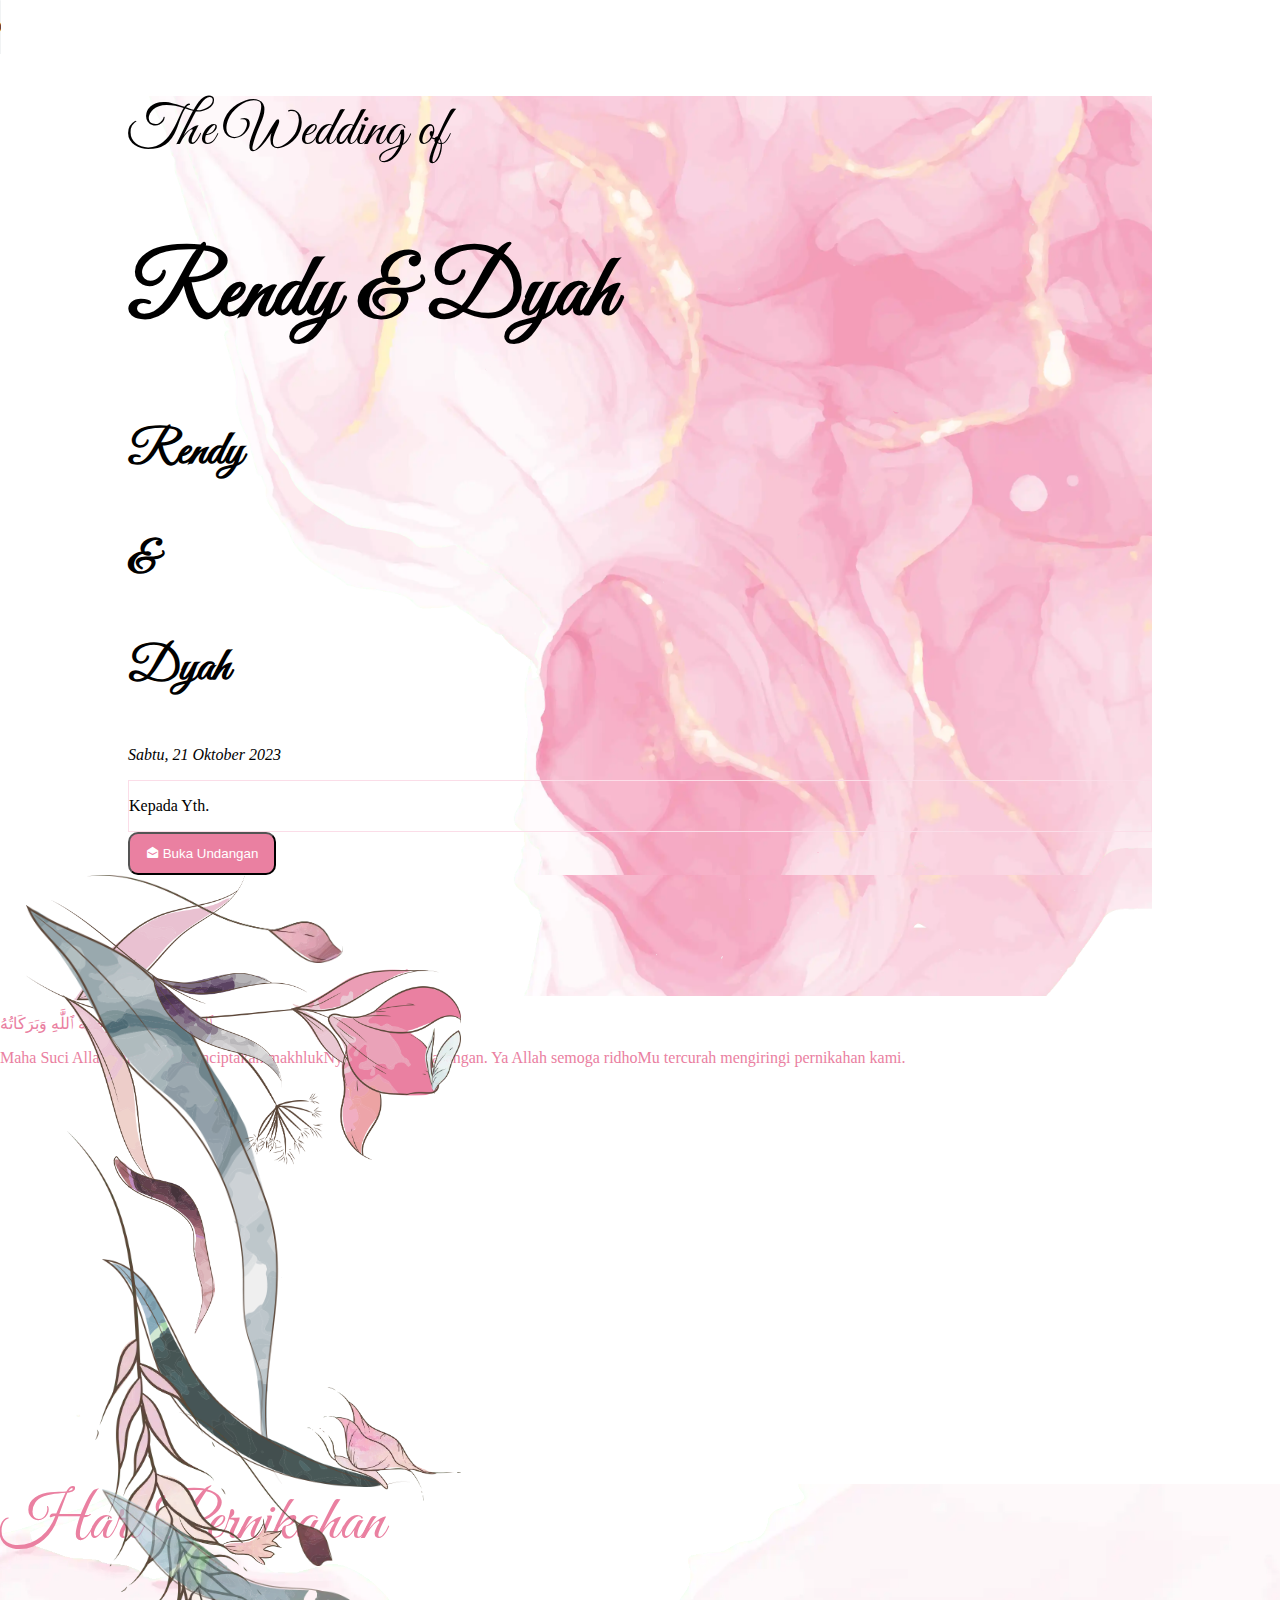
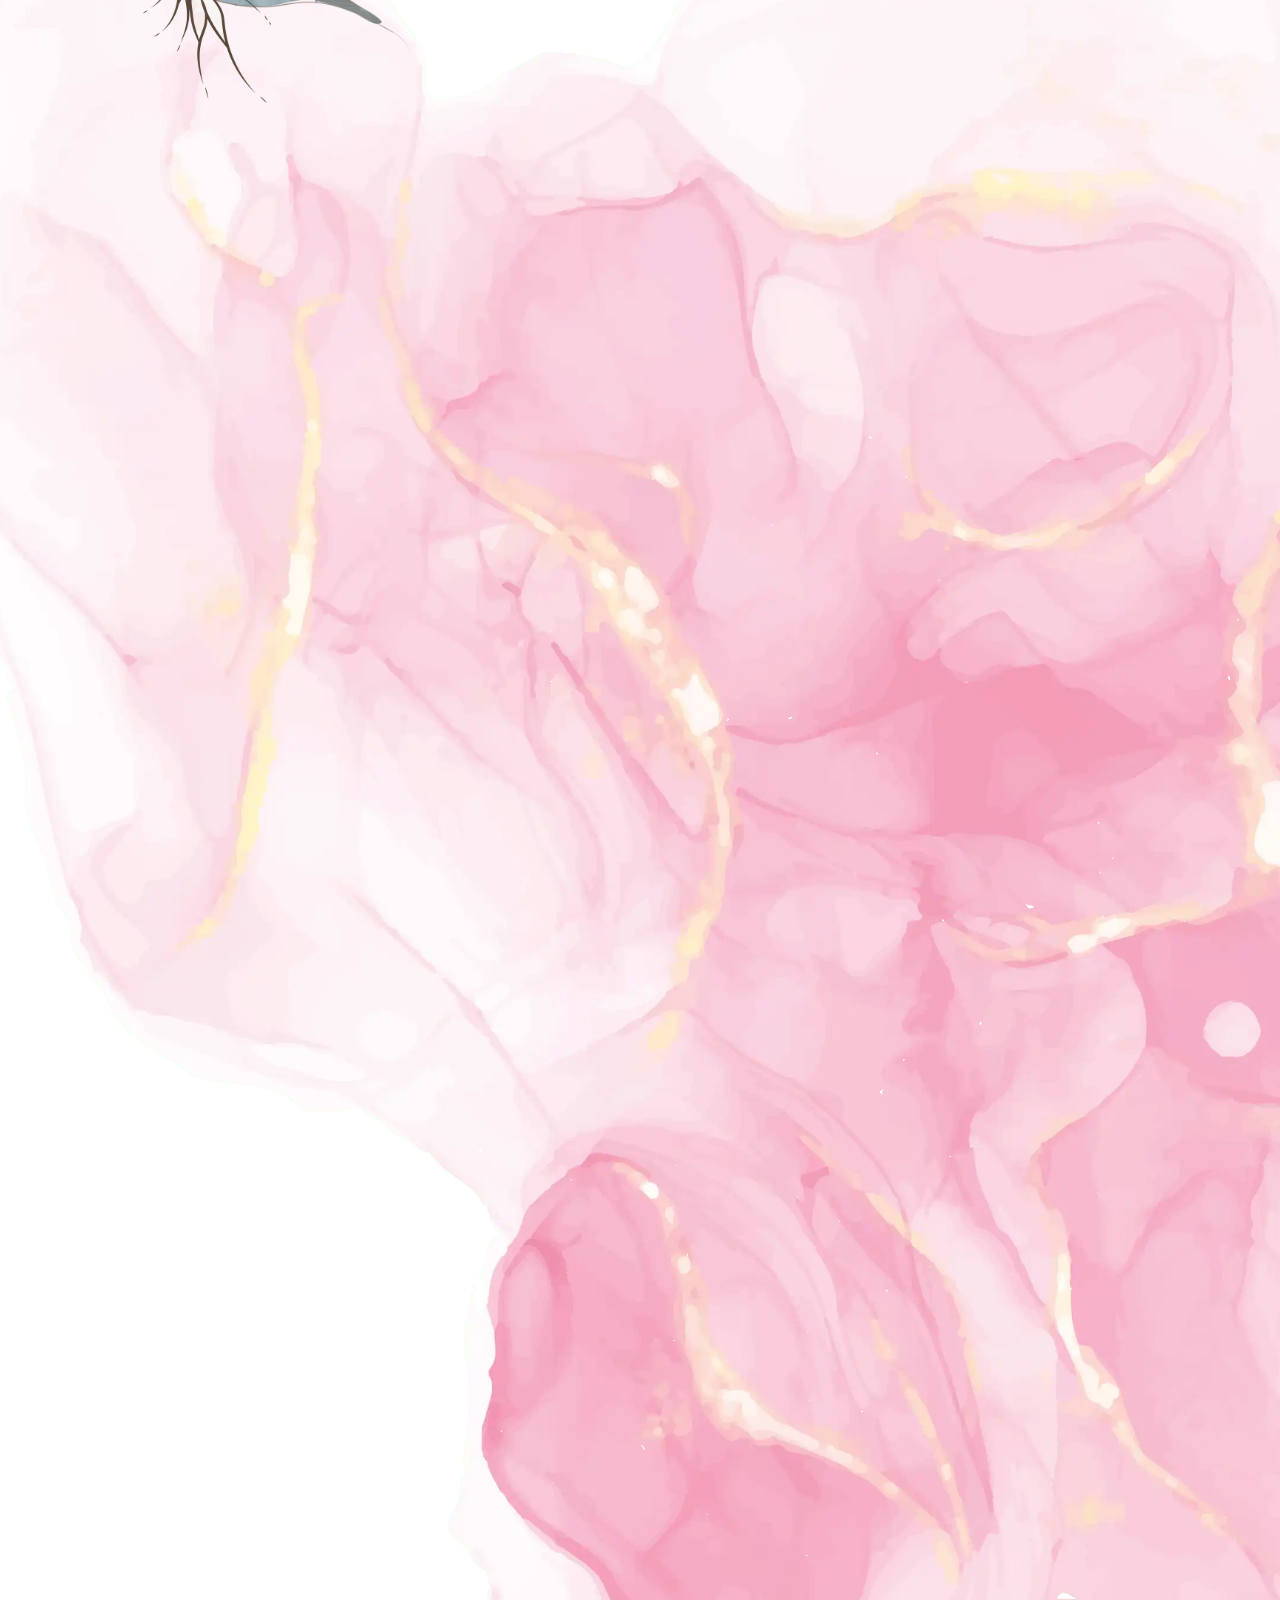
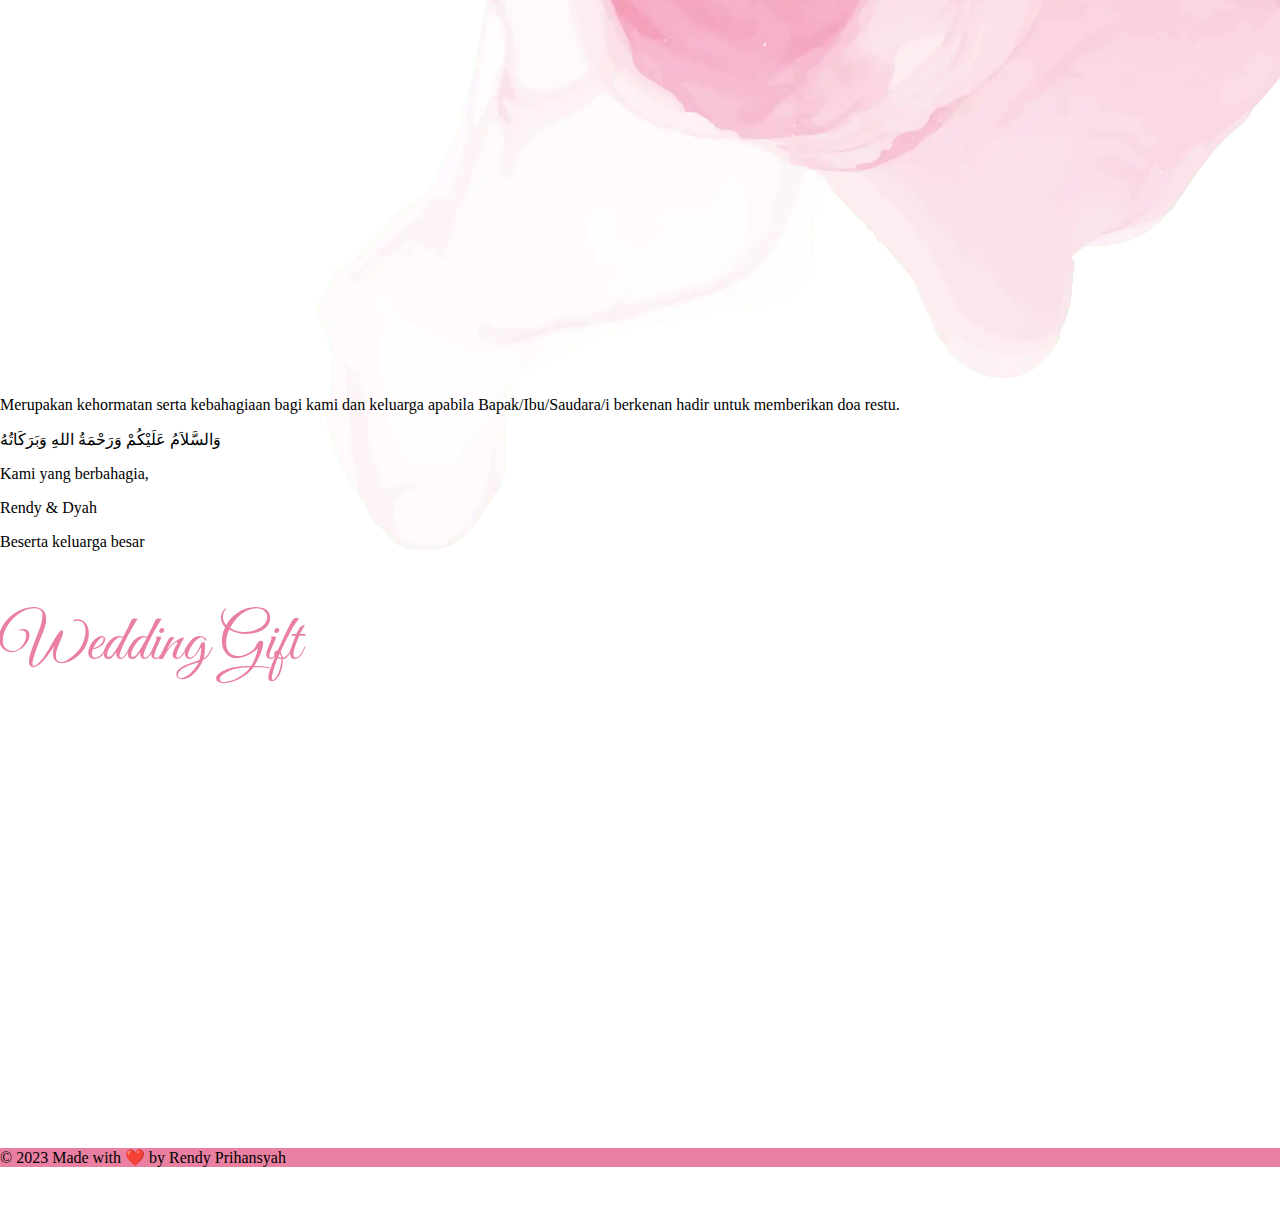
==== commit eb63d607: "v1.5 correction text pink-primary fixing" ====
--- a/index.html
+++ b/index.html
@@ -80,8 +80,8 @@
     <div id="separator" class="w-100 h-15px d-none">
     </div>
     
-    <article id="about" class="container background-pink vw-100 py-5 d-none">
-      <p class="text-center text-primary fs-1">
+    <article id="about" class="container background-primary vw-100 py-5 d-none">
+      <p class="text-center text-pink fs-1">
         ٱلسَّلَامُ عَلَيْكُمْ وَرَحْمَةُ ٱللَّٰهِ وَبَرَكَاتُهُ
       </p>
 
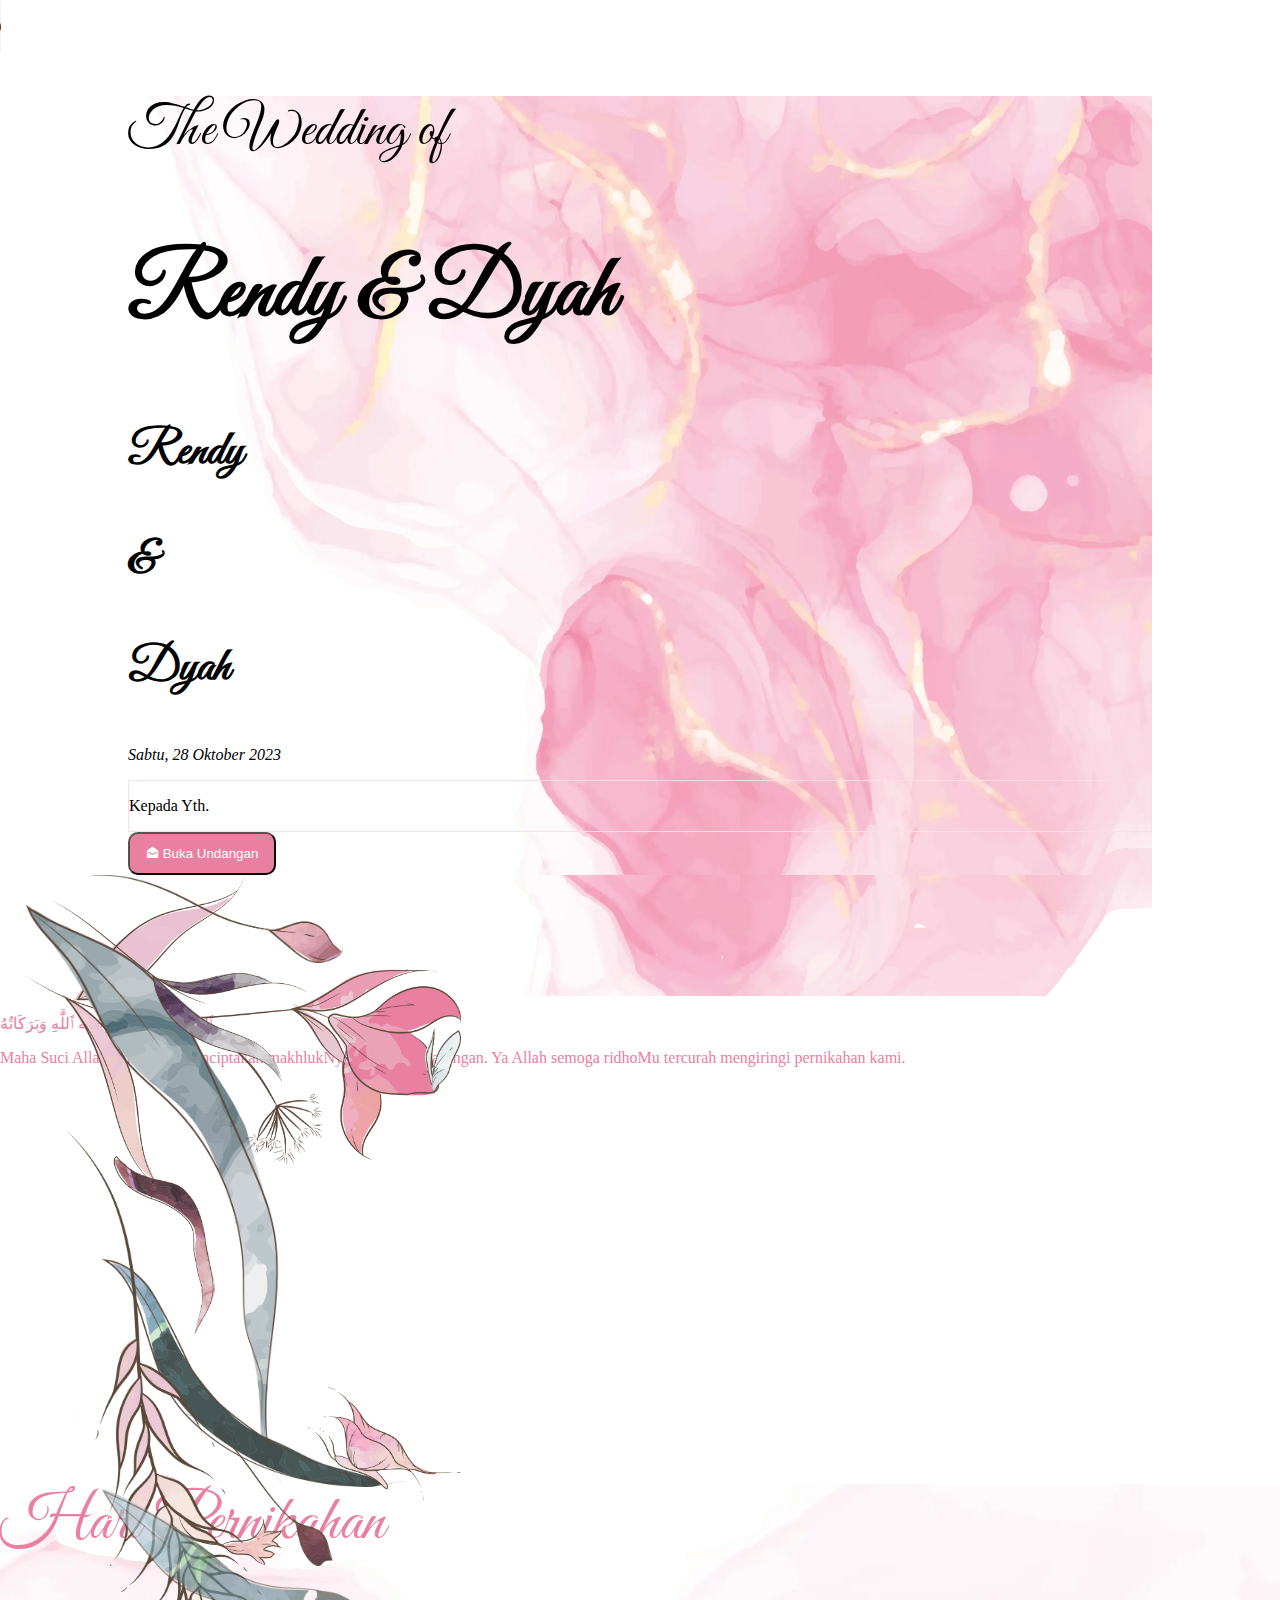
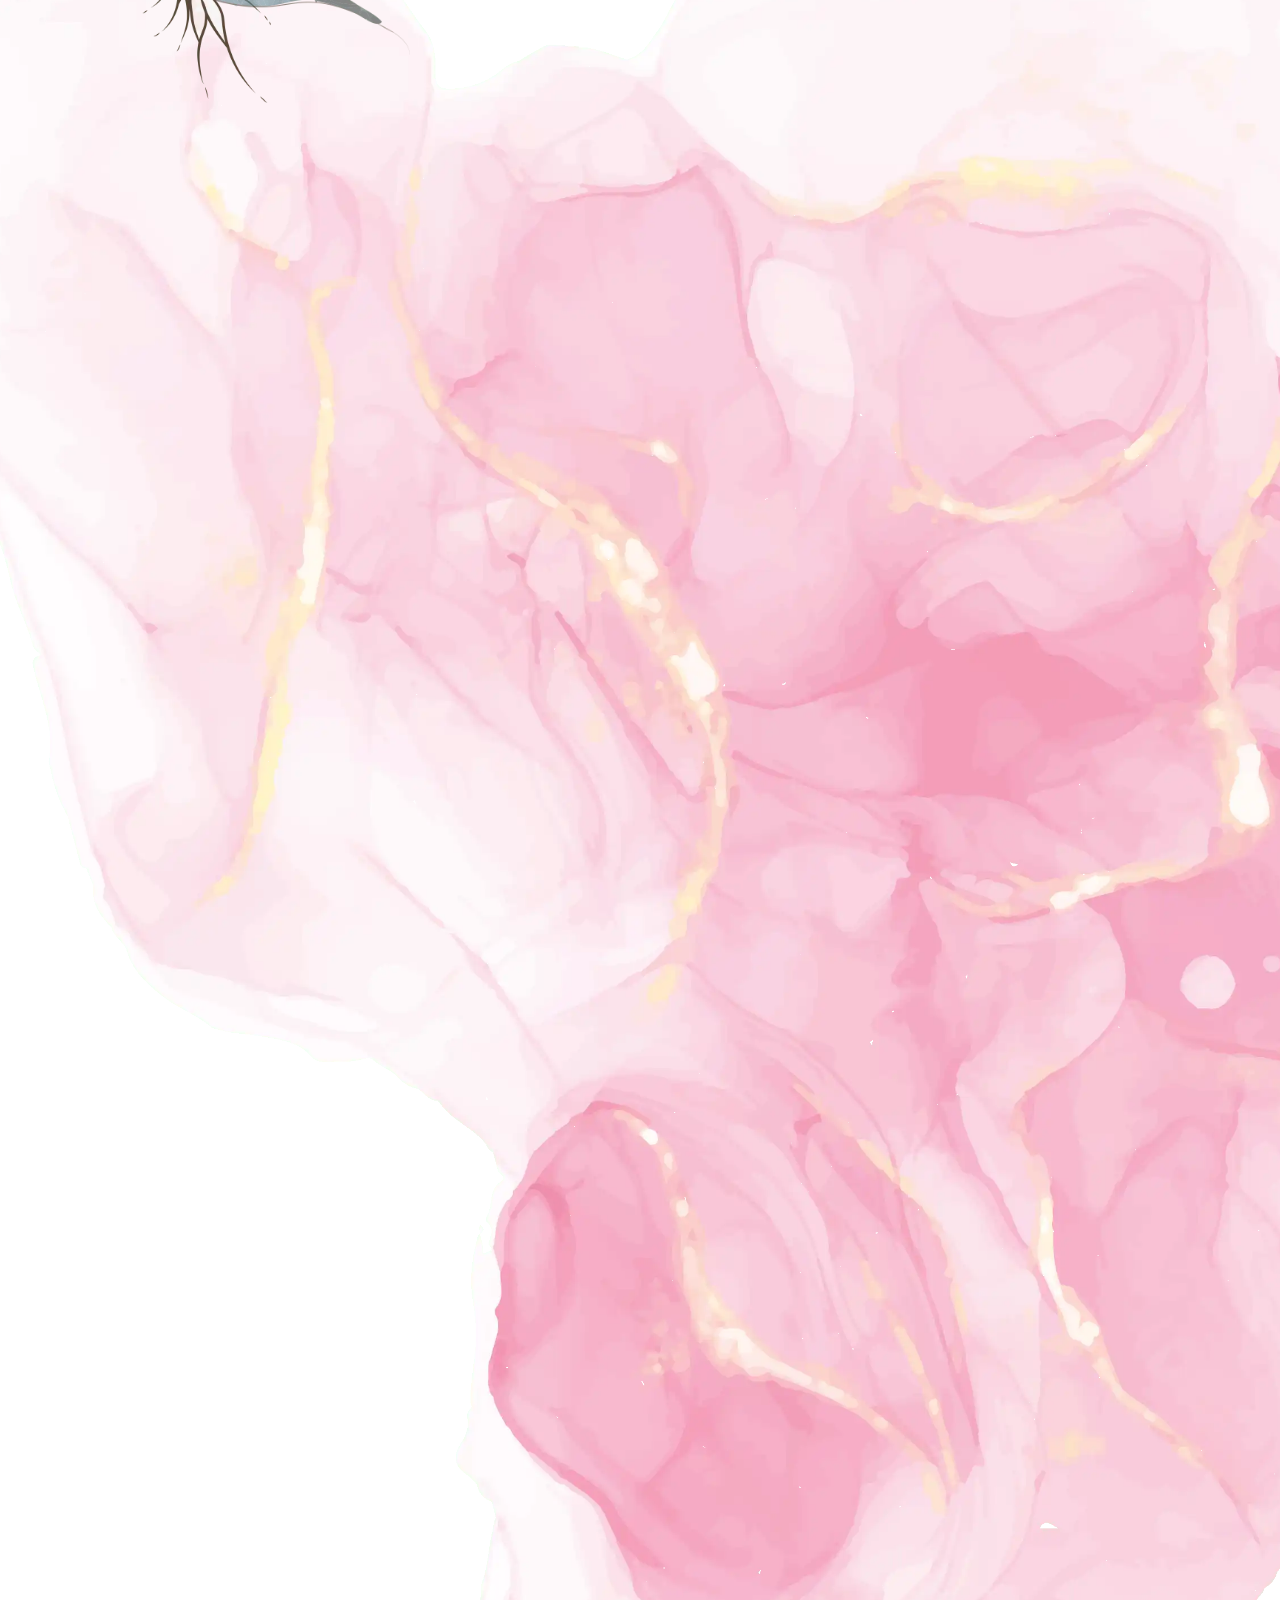
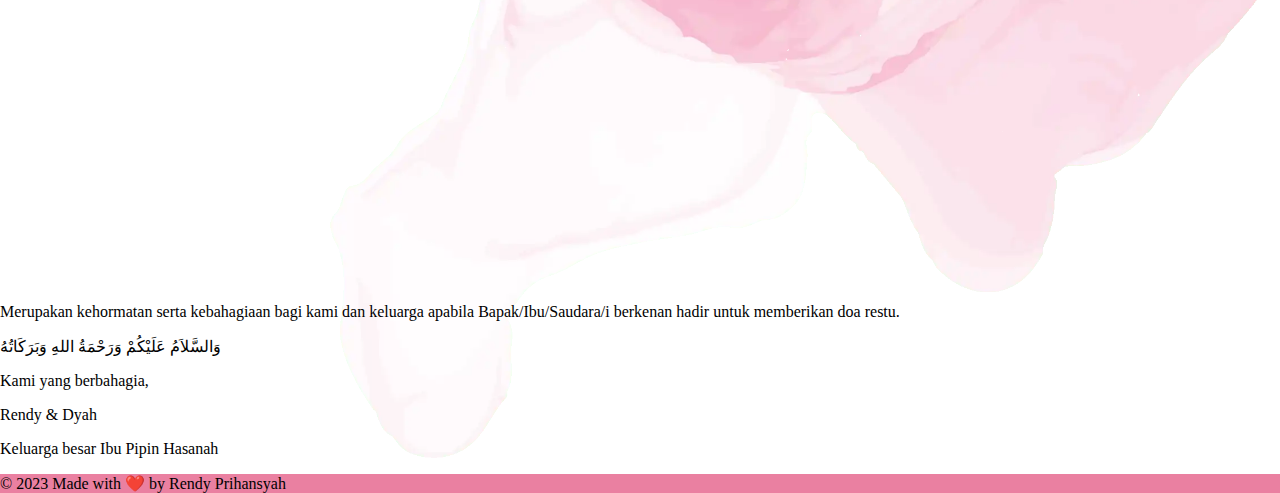
==== commit 4cc01e42: "v1.6 unduh mantu - deleted gift" ====
--- a/index.html
+++ b/index.html
@@ -38,7 +38,7 @@
           </h3>
           <p>
             <i>
-              Sabtu, 21 Oktober 2023
+              Sabtu, 28 Oktober 2023
             </i>
           </p>
 
@@ -189,21 +189,21 @@
           </div>
 
           <h3>
-              Akad
+              Unduh Mantu
           </h3>
 
           <div class="d-flex align-items-center justify-content-around gap-4">
             <div class="d-flex flex-column text-center">
               <hr>
               <p>
-                  Sabtu, 21 Oktober 2023
+                  Sabtu, 28 Oktober 2023
               </p>
               <hr>
             </div>
             <div class="d-flex flex-column text-center">
               <hr>
               <p>
-                  15.30 WIB - 17.30 WIB
+                  08.000 WIB - 09.30 WIB
               </p>
               <hr>
             </div>
@@ -214,48 +214,38 @@
           </div>
 
           <h3>
-              Resepsi Pernikahan
+              Resepsi
           </h3>
 
           <div class="d-flex align-items-center justify-content-around gap-4">
             <div class="d-flex flex-column text-center">
               <hr>
               <p>
-                  Sabtu, 21 Oktober 2023
+                  Sabtu, 28 Oktober 2023
               </p>
               <hr>
             </div>
             <div class="d-flex flex-column text-center">
               <hr>
               <p>
-                  19.00 WIB - 21.00 WIB
+                  10.00 WIB - Selesai
               </p>
               <hr>
             </div>
           </div>
-
-          <a href="https://calendar.google.com/calendar/event?action=TEMPLATE&tmeid=NmxjaHAzYmgzcmlxMnI1Z3VuY3E4aHZpMmQgcmVuZHlwcmloYW5zeWFoQG0&tmsrc=rendyprihansyah%40gmail.com" rel="nofollow noopener noreferrer external"
-            class="btn-map d-flex align-items-center justify-content-center gap-1 mb-3 transition" target="_blank" style="text-decoration: none;">
-            <p class="mb-0 fs-5">
-              <button class="btn-open d-flex align-items-center justify-content-center gap-2 fs-5 border-0">
-                <i class='bx bxs-calendar'></i>
-                Ingatkan di Google Calendar
-              </button>
-            </p>
-          </a>
-          <br>
           <h2>
-            Lokasi Pernikahan
+            Lokasi Unduh Mantu
           </h2>
           <p class="text-center">
-            TERAS RAJEG - Jl. Raya Pondok Rajeg No.61, Jatimulya, Kec. Cilodong, Kota Depok, Jawa Barat 16914
+            Kediaman Ibu Pipin Hasanah, Kp.Nagrog RT01/004, Desa Ciadeg, Cigombong
           </p>
 
           <div data-aos="fade-up" data-aos-duration="2000" class="container-map">
-              <iframe title="Venue Maps:Teras Rajeg" src="https://www.google.com/maps/embed?pb=!1m14!1m8!1m3!1d15857.902321288115!2d106.8249206!3d-6.4612717!3m2!1i1024!2i768!4f13.1!3m3!1m2!1s0x2e69c1b67a448151%3A0x7ddcf5cd81dd1715!2sTeras%20Rajeg%20-%20Outdoor%20Venue!5e0!3m2!1sid!2sid!4v1693909894973!5m2!1sid!2sid" width="100%" height="450" style="border:0;" allowfullscreen="" loading="lazy" referrerpolicy="no-referrer-when-downgrade"></iframe>
+            
+              <iframe title="Venue Maps:Rumah Bu pipin" src="https://www.google.com/maps/embed?pb=!1m17!1m12!1m3!1d1981.2050061387079!2d106.81007073289037!3d-6.719719042073074!2m3!1f0!2f0!3f0!3m2!1i1024!2i768!4f13.1!3m2!1m1!2zNsKwNDMnMTEuMCJTIDEwNsKwNDgnMzkuNyJF!5e0!3m2!1sid!2sid!4v1697982485237!5m2!1sid!2sid" width="100%" height="450" style="border:0;" allowfullscreen="" loading="lazy" referrerpolicy="no-referrer-when-downgrade"></iframe>
           </div>
           <br>
-          <a href="https://goo.gl/maps/6xcEoi2kr81Gwwn37" rel="nofollow noopener noreferrer external"
+          <a href="https://maps.app.goo.gl/hzBLLHkc9wcZeksUA" rel="nofollow noopener noreferrer external"
             class="btn-map d-flex align-items-center justify-content-center gap-1 mb-3 transition" target="_blank" style="text-decoration: none;">
             
             <p class="mb-0 fs-5">
@@ -284,63 +274,8 @@
       </p>
 
       <p class="text-center">
-        Beserta keluarga besar
-      </p>
-    </article>
-
-    <article id="gift" class="container py-5 d-none">
-      <h2 class="about-us text-center" style="color: #ea80a1;">
-        Wedding Gift
-      </h2>
-      <div
-        data-aos="fade-up" data-aos-duration="2000"
-        class="d-flex flex-column align-items-center justify-content-between rounded-3 p-3 h-100 shadow background-gray mx-auto"
-        style="max-width: 500px;"
-      >
-        <p class="fs-2">
-          <b>Rekening</b>
-        </p>
-
-        <div class="d-flex flex-wrap items-center justify-content-center gap-4">
-          <img src="assets/bca.png" alt="bca" height="65">
-
-          <div>
-            <div class="d-flex align-items-center gap-2">
-              <p class="mb-0">
-                095 364 6550
-              </p>
-              <i onclick="copyBca()" class="bx bxs-copy-alt mt-2 h4" style="cursor: pointer;"></i>
-            </div>
-            <p>
-              a.n Rendy Prihansyah
-            </p>
-          </div>
-        </div>
-
-        <div class="d-flex flex-wrap items-center justify-content-center gap-4">
-          <img src="assets/bni.png" alt="bni" width="200" height="65">
-
-          <div>
-            <div class="d-flex align-items-center gap-2">
-              <p class="mb-0">
-                043 764 9266 
-              </p>
-              <i onclick="copyBni()" class="bx bxs-copy-alt mt-2 h4" style="cursor: pointer;"></i>
-            </div>
-            <p>
-              a.n Dyah Khoirotunnisa
-            </p>
-          </div>
-        </div>
-<!-- 
-        <a href="https://wa.me/+6281289388441" rel="nofollow noopener noreferrer" target="_blank"
-          class="btn-map d-flex align-items-center justify-content-center gap-1 transition" style="text-decoration: none;">
-          <i class='bx bxl-whatsapp'></i>
-          <p class="mb-0 fs-6">
-            Konfirmasi WhatsApp
-          </p>
-        </a> -->
-      </div>
+        Keluarga besar Ibu Pipin Hasanah
+      </p>
     </article>
 
     <footer id="footer" class="w-100 text-white d-flex justify-content-center py-3 background-pink d-none">
@@ -352,7 +287,7 @@
       integrity="sha256-u7e5khyithlIdTpu22PHhENmPcRdFiHRjhAuHcs05RI=" crossorigin="anonymous"></script>
     <script src="https://unpkg.com/aos@2.3.1/dist/aos.js"></script>
     <script>
-      var end = new Date('10/21/2023 3:30 PM');
+      var end = new Date('10/28/2023 8:00 AM');
       var _second = 1000;
       var _minute = _second * 60;
       var _hour = _minute * 60;
@@ -392,13 +327,11 @@
         about = document.getElementById("about");
         // quote = document.getElementById("quote");
         times = document.getElementById("times");
-        gift = document.getElementById("gift");
         footer = document.getElementById("footer");
         separator.classList.remove("d-none");
         about.classList.remove("d-none");
         // quote.classList.remove("d-none");
         times.classList.remove("d-none");
-        gift.classList.remove("d-none");
         footer.classList.remove("d-none");
         AOS.init(
           {
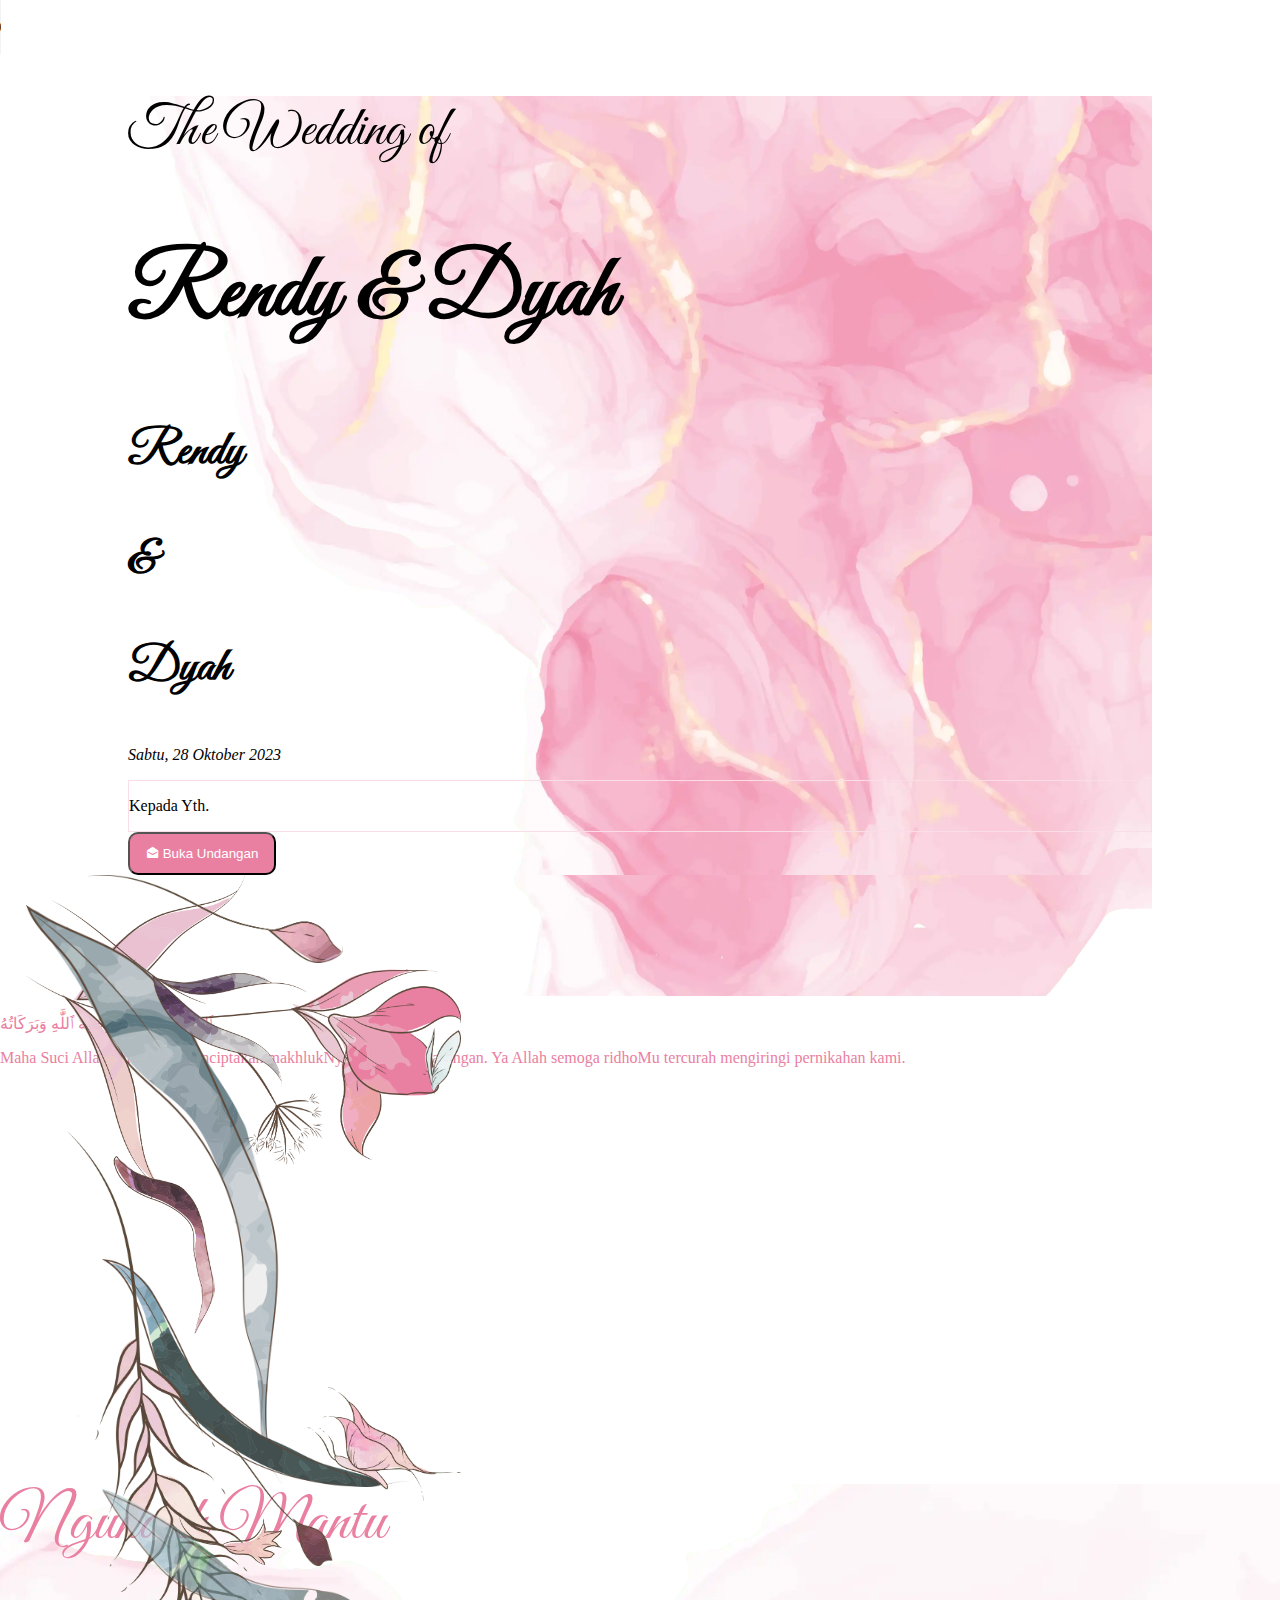
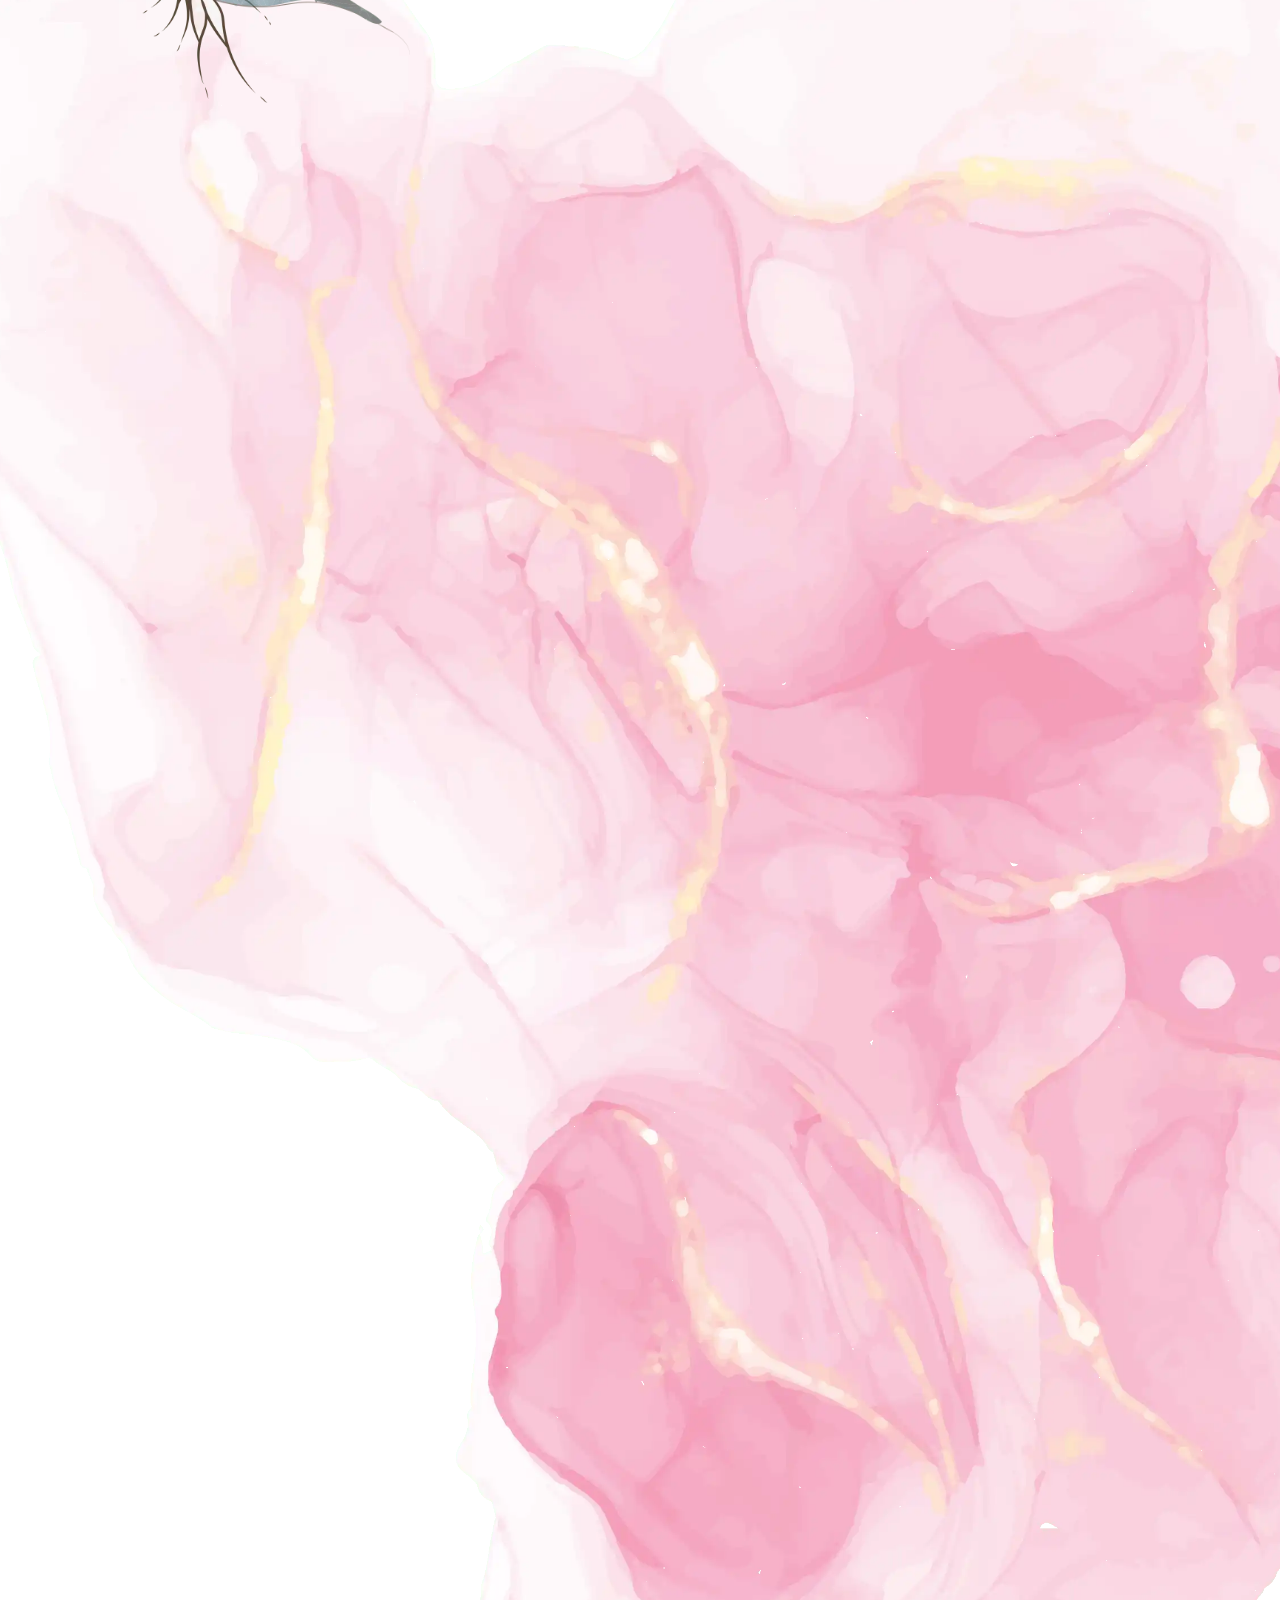
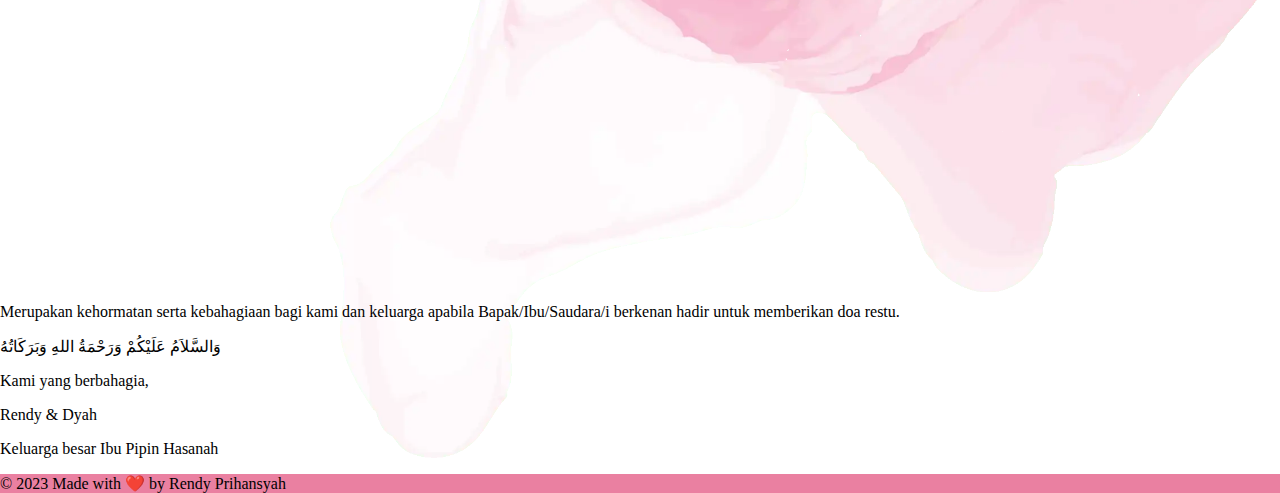
==== commit fc95dd4b: "v1.6 unduh mantu - updated 2" ====
--- a/index.html
+++ b/index.html
@@ -162,7 +162,7 @@
 
     <article id="times" class="container muka py-5 d-none">
       <h2 class="about-us text-center" style="color: #ea80a1;">
-        Hari Pernikahan
+        Ngunduh Mantu 
       </h2>
 
       <div data-aos="zoom-in" data-aos-duration="2000"
@@ -189,7 +189,7 @@
           </div>
 
           <h3>
-              Unduh Mantu
+              Ngunduh Mantu
           </h3>
 
           <div class="d-flex align-items-center justify-content-around gap-4">
@@ -234,7 +234,7 @@
             </div>
           </div>
           <h2>
-            Lokasi Unduh Mantu
+            Lokasi Ngunduh Mantu
           </h2>
           <p class="text-center">
             Kediaman Ibu Pipin Hasanah, Kp.Nagrog RT01/004, Desa Ciadeg, Cigombong
